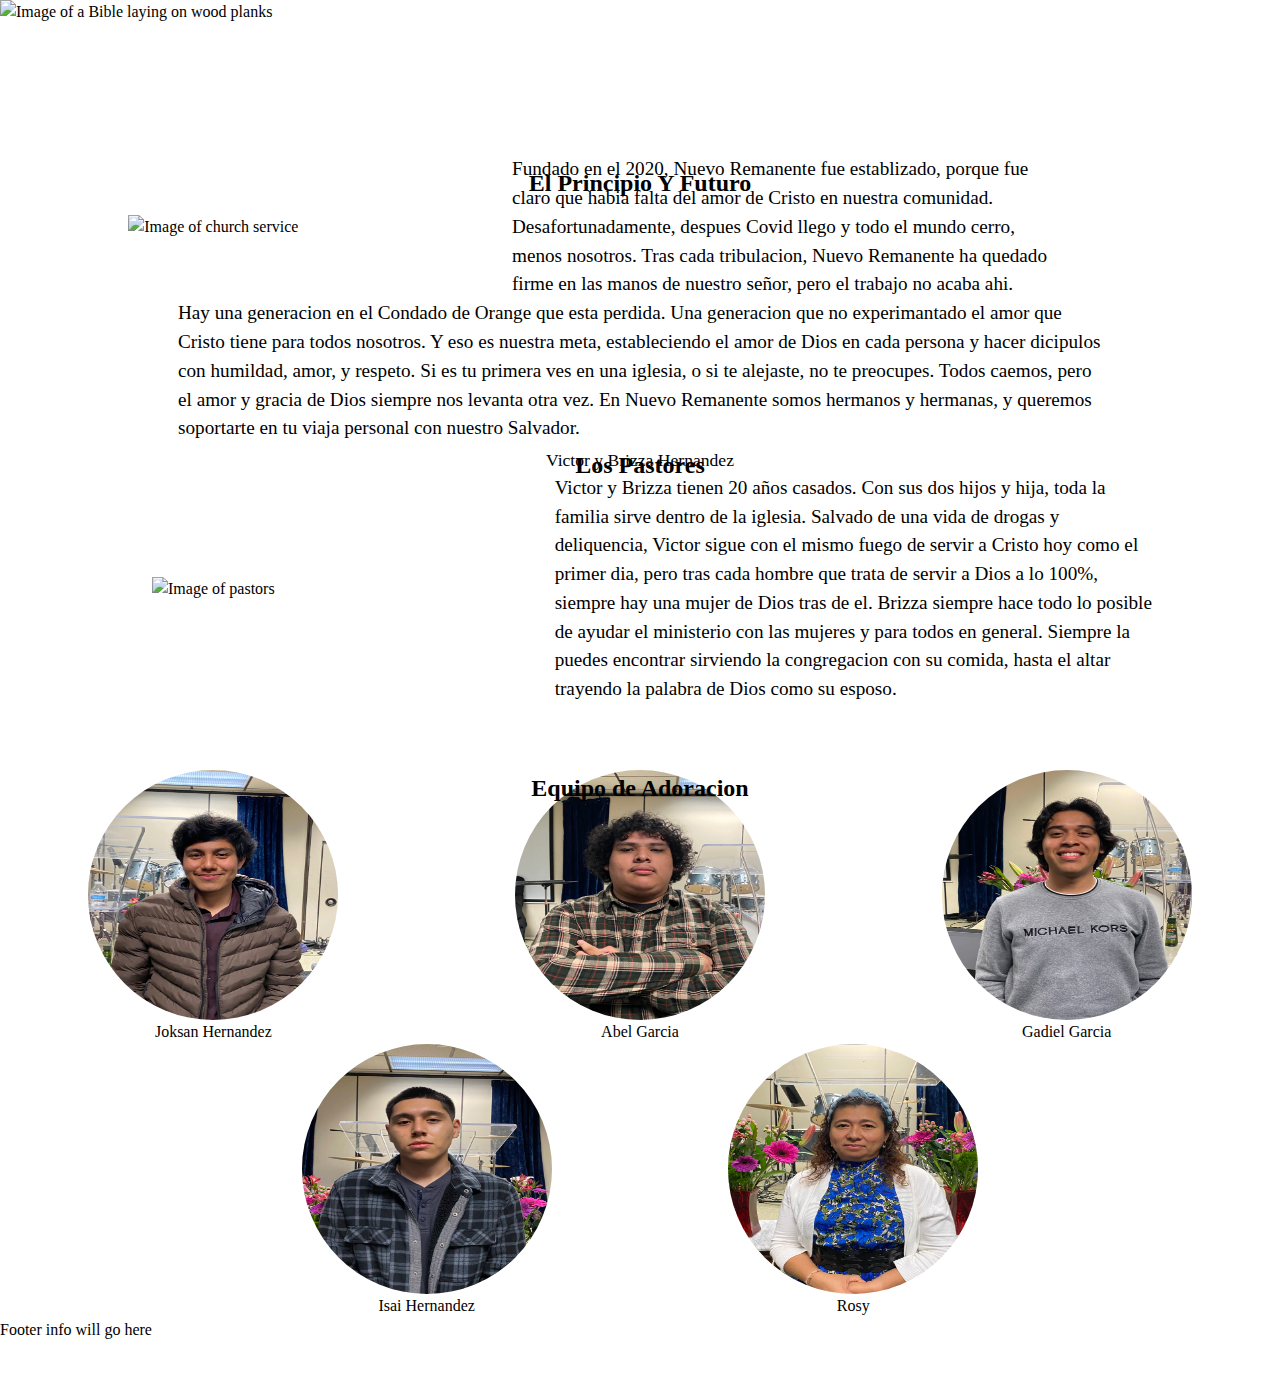
==== about.html @ 745c9dcf "Update about.html" ====
<!DOCTYPE html>
<html lang="en">
<head>
    <meta charset="UTF-8">
    <meta name="viewport" content="width=device-width, initial-scale=1.0">
    <meta name="description" content="This is the about us page for Nuevo Remanente">
    <meta name="author" content="Steven Peralta">
    <link rel="stylesheet" href="about.css">
    <title>Conoscanos</title>
</head>

<body>
    <header>
        <div class="container">
            <img class="book" src="/img/aaron-burden-pl1ZEHd5bB4-unsplash.jpg" alt="Image of a Bible laying on wood planks">

            <h1>Nuevo Remanente</h1>

            <h2>Conoscanos</h2>

            <div class="icon-container">
                <div class="nav-icon-one"></div>
                <div class="nav-icon-two"></div>
                <div class="nav-icon-three"></div>
            </div>

            <div class="navigation">
                <div class="exit"></div>
                <nav>
                    <ul>
                        <li class="home">
                            <a href="index.html">Home</a>
                        </li>

                        <li class="service">
                            <a href="#">Servicios</a>
                        </li>

                        <li class="contact">
                            <a href="#">Contactanos</a>
                        </li>
                    </ul>
                </nav>
            </div>
        </div>
    </header>

    <main>
        <div class="intro">
            <h2 class="intro-title">El Principio Y Futuro</h2>

            <img class="service-image" alt="Image of church service">

            <p class="intro-info1">Fundado en el 2020, Nuevo Remanente fue establizado, porque fue claro que habia falta del amor de Cristo en nuestra comunidad. Desafortunadamente, despues Covid llego y todo el mundo cerro, menos nosotros. Tras cada tribulacion, Nuevo Remanente ha quedado firme en las manos de nuestro se&ntilde;or, pero el trabajo no acaba ahi.</p>

            <p class="intro-info2">Hay una generacion en el Condado de Orange que esta perdida. Una generacion que no experimantado el amor que Cristo tiene para todos nosotros. Y eso es nuestra meta, estableciendo el amor de Dios en cada persona y hacer dicipulos con humildad, amor, y respeto. Si es tu primera ves en una iglesia, o si te alejaste, no te preocupes. Todos caemos, pero el amor y gracia de Dios siempre nos levanta otra vez. En Nuevo Remanente somos hermanos y hermanas, y queremos soportarte en tu viaja personal con nuestro Salvador.</p>
        </div>

        <div class="pastors">
            <h2 class="pastor-title">Los Pastores</h2>

            <img class="pastor-image" alt="Image of pastors">

            <p class="pastor-name">Victor y Brizza Hernandez</p>

            <p class="pastor-info">Victor y Brizza tienen 20 a&ntilde;os casados. Con sus dos hijos y hija, toda la familia sirve dentro de la iglesia. Salvado de una vida de drogas y deliquencia, Victor sigue con el mismo fuego de servir a Cristo hoy como el primer dia, pero tras cada hombre que trata de servir a Dios a lo 100%, siempre hay una mujer de Dios tras de el. Brizza siempre hace todo lo posible de ayudar el ministerio con las mujeres y para todos en general. Siempre la puedes encontrar sirviendo la congregacion con su comida, hasta el altar trayendo la palabra de Dios como su esposo.</p>
        </div>

        <div class="band">
            <h2 class="band-title">Equipo de Adoracion</h2>

            <figure id="joata-info" class="joksan-info">
                <img class="joata" src="img/Job.jpg" height="30" width="30">
                <figcaption class="joata-caption">Joksan Hernandez</figcaption>
                <div class="overlay1"></div>
            </figure>

            <figure class="abel-info">
                <img class="zaza" src="img/Zaza.jpg" height="30" width="30">
                <figcaption class="zaza-caption">Abel Garcia</figcaption>
                <div class="overlay2"></div>
            </figure>

            <figure class="gadiel-info">
                <img class="baba" src="img/Gadiel.jpg" height="30" width="30">
                <figcaption class="baba-caption">Gadiel Garcia</figcaption>
                <div class="overlay3"></div>
            </figure>

            <figure class="poopi-info">
                <img class="poopi" src="img/poopi.jpg" height="30">
                <figcaption class="poopi-caption">Isai Hernandez</figcaption>
                <div class="overlay4"></div>
            </figure>

            <figure class="rosa-info">
                <img class="rosa" src="img/Rosa.jpg" width="30">
                <figcaption class="rosa-caption">Rosy</figcaption>
                <div class="overlay5"></div>
            </figure>

        </div>
    </main>

    <footer>
        <div class="footer-container">
            <p>Footer info will go here</p>
        </div>
    </footer>
<script src="about.js"></script>
</body>
</html>
---- about.css ----
/* RESET */

/*
  1. Use a more-intuitive box-sizing model.
*/
*, *::before, *::after {
    box-sizing: border-box;
  }
  /*
    2. Remove default margin
  */
  * {
    margin: 0;
  }
  /*
    Typographic tweaks!
    3. Add accessible line-height
    4. Improve text rendering
  */
  body {
    line-height: 1.5;
    -webkit-font-smoothing: antialiased;
  }
  /*
    5. Improve media defaults
  */
  img, picture, video, canvas, svg {
    display: block;
    max-width: 100%;
  }
  /*
    6. Remove built-in form typography styles
  */
  input, button, textarea, select {
    font: inherit;
  }
  /*
    7. Avoid text overflows
  */
  p, h1, h2, h3, h4, h5, h6 {
    overflow-wrap: break-word;
  }
  /*
    8. Create a root stacking context
  */
  #root, #__next {
    isolation: isolate;
  }

/* RESET END */

/* BODY START */

body {
    width: 100%;
    display: grid;
    grid-template-columns: repeat(3, 1fr);
    grid-template-rows: .20fr .5fr .5fr .5fr .1fr;
    overflow-x: hidden;
    height: 100%;
}

    /* ADDING BLUR CLASSLIST TO BLUR CONTENT LATER */
    .blurred {
      filter: blur(8px);
    }

a {
    text-decoration: none;
    color: white;
}

/* BODY END */

/* HEADER START */

header {
    width: 100%;
    grid-column-start: 1;
    grid-column-end: 4;
    grid-row-start: 1;
    grid-row-end: 2;
    height: 100%;
}

.container {
  grid-column-start: 1;
  grid-column-end: 4;
  display: grid;
  grid-template-columns: repeat(3, 1fr);
  height: 100%;
}

.book {
    width: 100%;
    height: 100%;
    grid-column-start: 1;
    grid-column-end: 4;
    position: relative;
}

h1 {
  justify-self: center;
  grid-column-start: 2;
  grid-column-end: 3;
  position: absolute;
  color: white;
}

h2 {
  justify-self: center;
  grid-column-start: 2;
  grid-column-end: 3;
  position: absolute;
  color: white;
  align-self: center;
}

    /* NAV START */
    
    .icon-container {
      grid-column-start: 3;
      grid-column-end: 4;
      position: absolute;
      justify-self: end;
      margin-top: 3%;
      margin-right: 5%;
    }

    .navigation {
      grid-column-start: 3;
      grid-column-end: 4;
      justify-self: end;
      position: absolute;
      background: linear-gradient(109.6deg, rgb(36, 45, 57) 11.2%, rgb(16, 37, 60) 51.2%, rgb(0, 0, 0) 98.6%);
      height: 133.2%;
      width: 0px;
      transition: width 0.5s ease-in-out;
    }

    nav {
      display: grid;
      grid-template-columns: 1fr;
      grid-template-rows: repeat(4, 1fr);
    }

    .exit {
      width: 25px;
      height: 25px;
      background-color: aqua;
    }

    .exit:hover {
      cursor: pointer;
    }

    ul {
      list-style-type: none;
      grid-row-start: 1;
      grid-row-end: 5;
      line-height: 100px;
      font-size: 1.2rem;
    }

    .nav-icon-one {
      width: 50px;
      border: 2px solid white;
      grid-column-start: 3;
      grid-column-end: 4;
      justify-self: center;
      position: relative;
    }

    .nav-icon-two {
      width: 50px;
      border: 2px solid white;
      grid-column-start: 3;
      grid-column-end: 4;
      justify-self: center;
      margin-top: 6px;
    }

    .nav-icon-three {
      width: 50px;
      border: 2px solid white;
      grid-column-start: 3;
      grid-column-end: 4;
      justify-self: center;
      margin-top: 6px;
    }

    @keyframes rotate {
      0% {
        transform: rotate(0);
      }

      100% {
        transform: rotateY(-180deg);
      }
    }

    .icon-container:hover {
      cursor: pointer;
      animation: rotate .5s ease-in-out 1;
    }

    /* NAV END */

main {
  grid-row-start: 2;
  grid-row-end: 5;
  grid-column-start: 1;
  grid-column-end: 4;
  display: grid;
}

.intro {
  grid-column-start: 1;
  grid-column-end: 4;
  display: grid;
  grid-template-columns: repeat(3, 1fr);
  grid-template-rows: .03fr .7fr .1fr;
  height: 100%;
}

.intro-title {
  color: black;
  grid-column-start: 2;
  grid-column-end: 3;
  align-self: start;
  margin-top: 10px;
}

.service-image {
  grid-column-start: 1;
  grid-column-end: 2;
  grid-row-start: 2;
  grid-row-end: 3;
  align-self: center;
  justify-self: center;
}

.intro-info1 {
  grid-column-start: 2;
  grid-column-end: 4;
  grid-row-start: 2;
  grid-row-end: 3;
  align-self: center;
  font-size: 1.2em;
  margin-right: 25%;
  margin-left: 10%;
  justify-self: center;
}

.intro-info2 {
  grid-column-start: 1;
  grid-column-end: 4;
  grid-row-start: 3;
  grid-row-end: 4;
  align-self: center;
  font-size: 1.2em;
  padding: 0 50px 0 50px;
  margin-right: 10%;
  margin-left: 10%;
}

.pastors {
  grid-column-start: 1;
  grid-column-end: 4;
  display: grid;
  grid-template-columns: repeat(3, 1fr);
  grid-template-rows: repeat(2, .2fr) .5fr;
  height: 65%;
}

.pastor-title {
  grid-column-start: 2;
  grid-column-end: 3;
  color: black;
  align-self: start;
}

.pastor-image {
  grid-column-start: 1;
  grid-column-end: 2;
  align-self: center;
  grid-row-start: 3;
  grid-row-end: 4;
  justify-self: center;
}

.pastor-name {
  grid-column-start: 2;
  grid-column-end: 3;
  justify-self: center;
  align-self: center;
  grid-row-start: 2;
  grid-row-end: 3;
  font-size: 1.1em;
}

.pastor-info {
  grid-column-start: 2;
  grid-column-end: 4;
  align-self: start;
  margin-left: 15%;
  margin-right: 15%;
  font-size: 1.2em;
  grid-row-start: 3;
  grid-row-end: 4;
}

.band {
  grid-row-start: 3;
  grid-row-end: 4;
  display: grid;
  grid-template-columns: repeat(3, 1fr);
  grid-template-rows: repeat(2, 1fr);
  grid-column-start: 1;
  grid-column-end: 4;
  align-content: center;
  height: 100%;
}

.band-title {
  grid-column-start: 2;
  grid-column-end: 3;
  color: black;
  align-self: start;
}

.joksan-info {
  grid-column: 1/2;
  align-self: center;
  justify-self: center;
}

.joata {
  width: 250px;
  height: 250px;
  border-radius: 50%;
}

.joata-caption {
  justify-self: center;
}

figure {
  align-self: center;
  justify-self: center;
}

figure:hover {
  cursor: pointer;
}

figcaption {
  justify-self: center;
}

.zaza {
  width: 250px;
  height: 250px;
  border-radius: 50%;
}

.baba {
  width: 250px;
  height: 250px;
  border-radius: 50%;
}

.poopi-info {
  grid-column: 1/3;
  grid-row: 2/3;
  justify-self: center;
}

.poopi {
  width: 250px;
  height: 250px;
  border-radius: 50%;
}

.rosa-info {
  grid-column: 2/4;
  grid-row: 2/3;
  justify-self: center;
}

.rosa {
  width: 250px;
  height: 250px;
  border-radius: 50%;
}

/* INFO PANELS THAT HOVER OVER BAND */

.member-box {
  background-color: aqua;
  justify-self: center;
  align-self: center;
  width: 70%;
  height: 0;
  overflow: hidden;
  filter: blur(0);
}

.info-box {
  width: 100px;
  height: 100px;
}

.member-image {
  height: 50px;
  width: 50px;
}
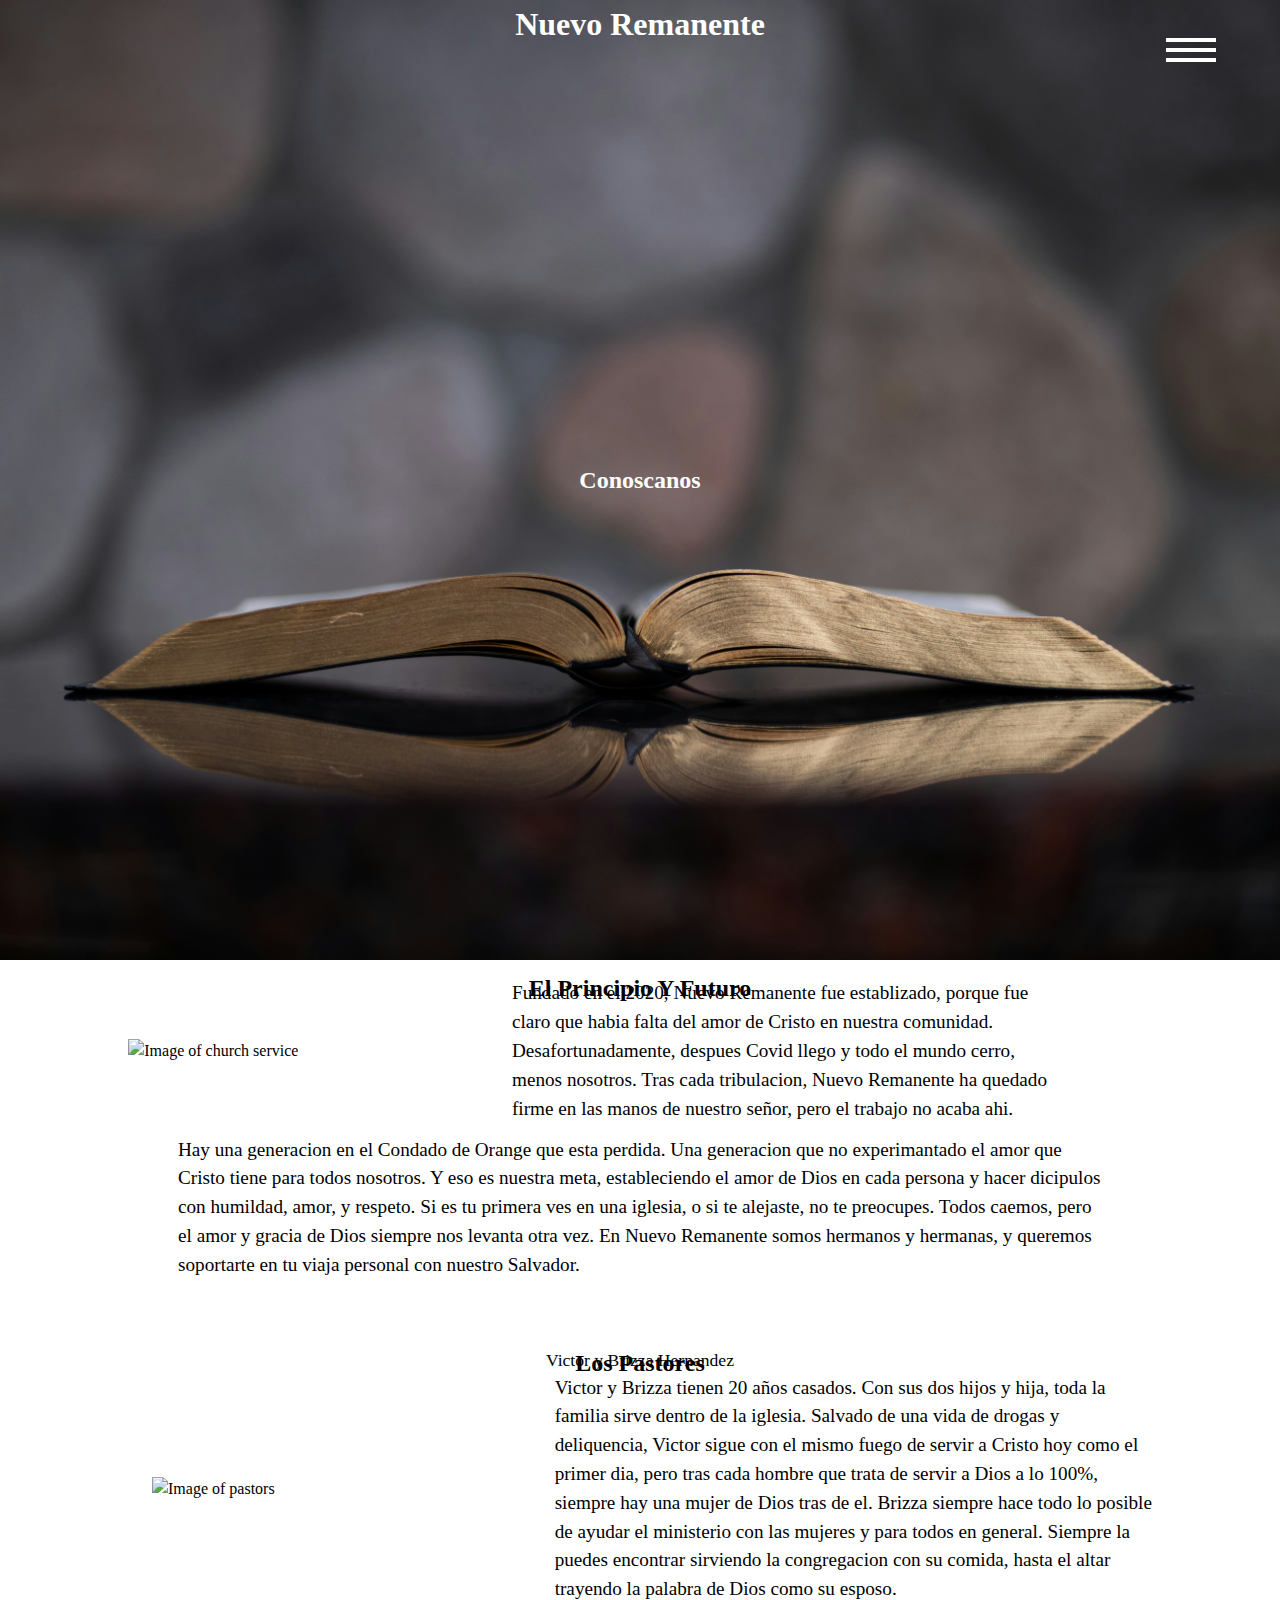
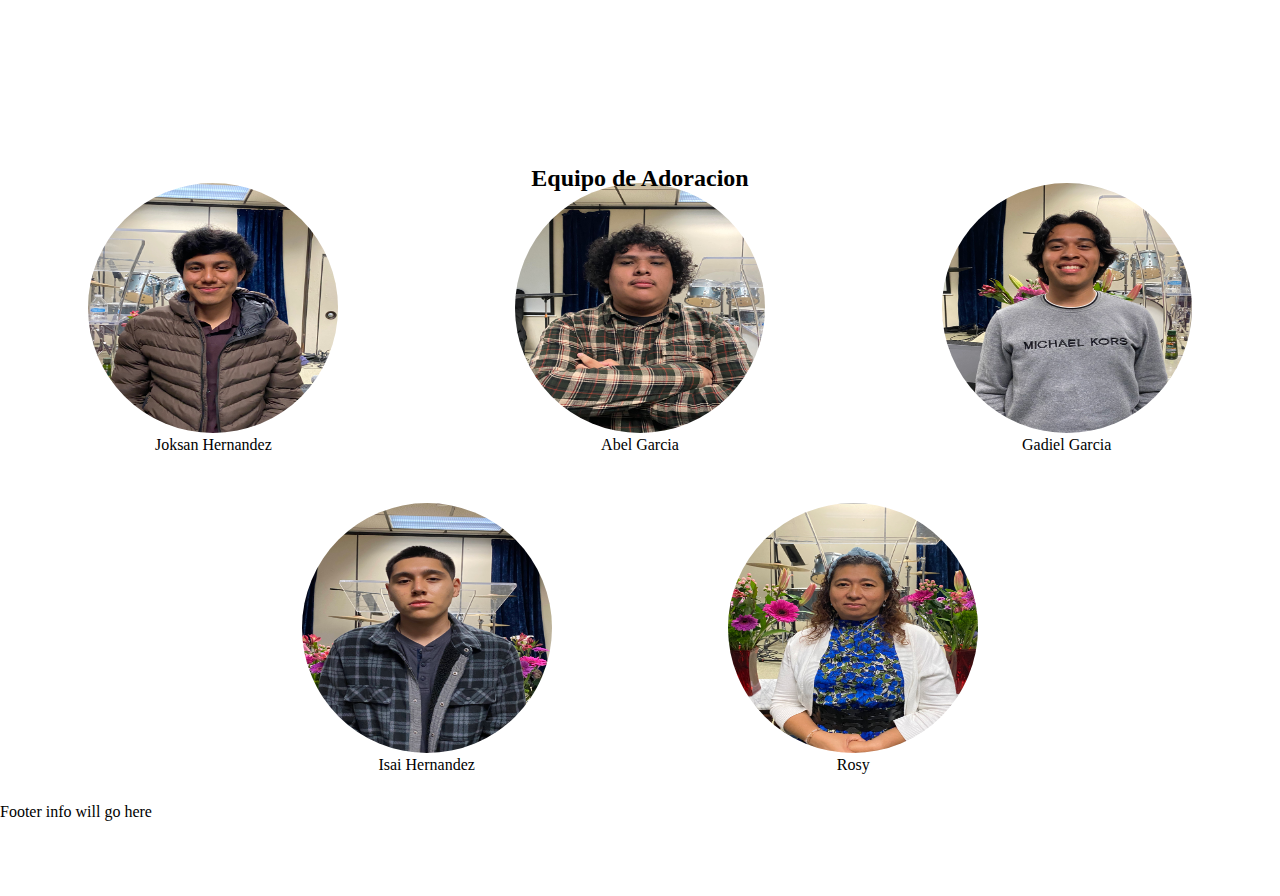
==== commit cdc758ef: "Wrote more JS code to create band member information box and added some style to said box. Also adde" ====
--- a/about.html
+++ b/about.html
@@ -12,7 +12,7 @@
 <body>
     <header>
         <div class="container">
-            <img class="book" src="/img/aaron-burden-pl1ZEHd5bB4-unsplash.jpg" alt="Image of a Bible laying on wood planks">
+            <img class="book" src="/img/aaron-burden-pCfJKUB5bes-unsplash.jpg" alt="Image of a Bible laying on wood planks">
 
             <h1>Nuevo Remanente</h1>
 
--- a/about.css
+++ b/about.css
@@ -404,14 +404,29 @@
   height: 0;
   overflow: hidden;
   filter: blur(0);
+  display: flex;
+  justify-content: center;
+  align-items: center;
 }
 
 .info-box {
-  width: 100px;
-  height: 100px;
+  width: 100%;
+  height: 100%;
+  padding: 30px;
+  background-color: green;
+  display: grid;
+  grid-template-columns: repeat(3, 1fr);
+  grid-template-rows: repeat(3, 1fr);
 }
 
 .member-image {
-  height: 50px;
-  width: 50px;
-}
+  height: 70%;
+  width: 50%;
+  grid-column-start: 1;
+  grid-column-end: 2;
+  grid-row-start: 1;
+  grid-row-end: 2;
+  justify-self: center;
+  align-self: center;
+  border-radius: 50%;
+}
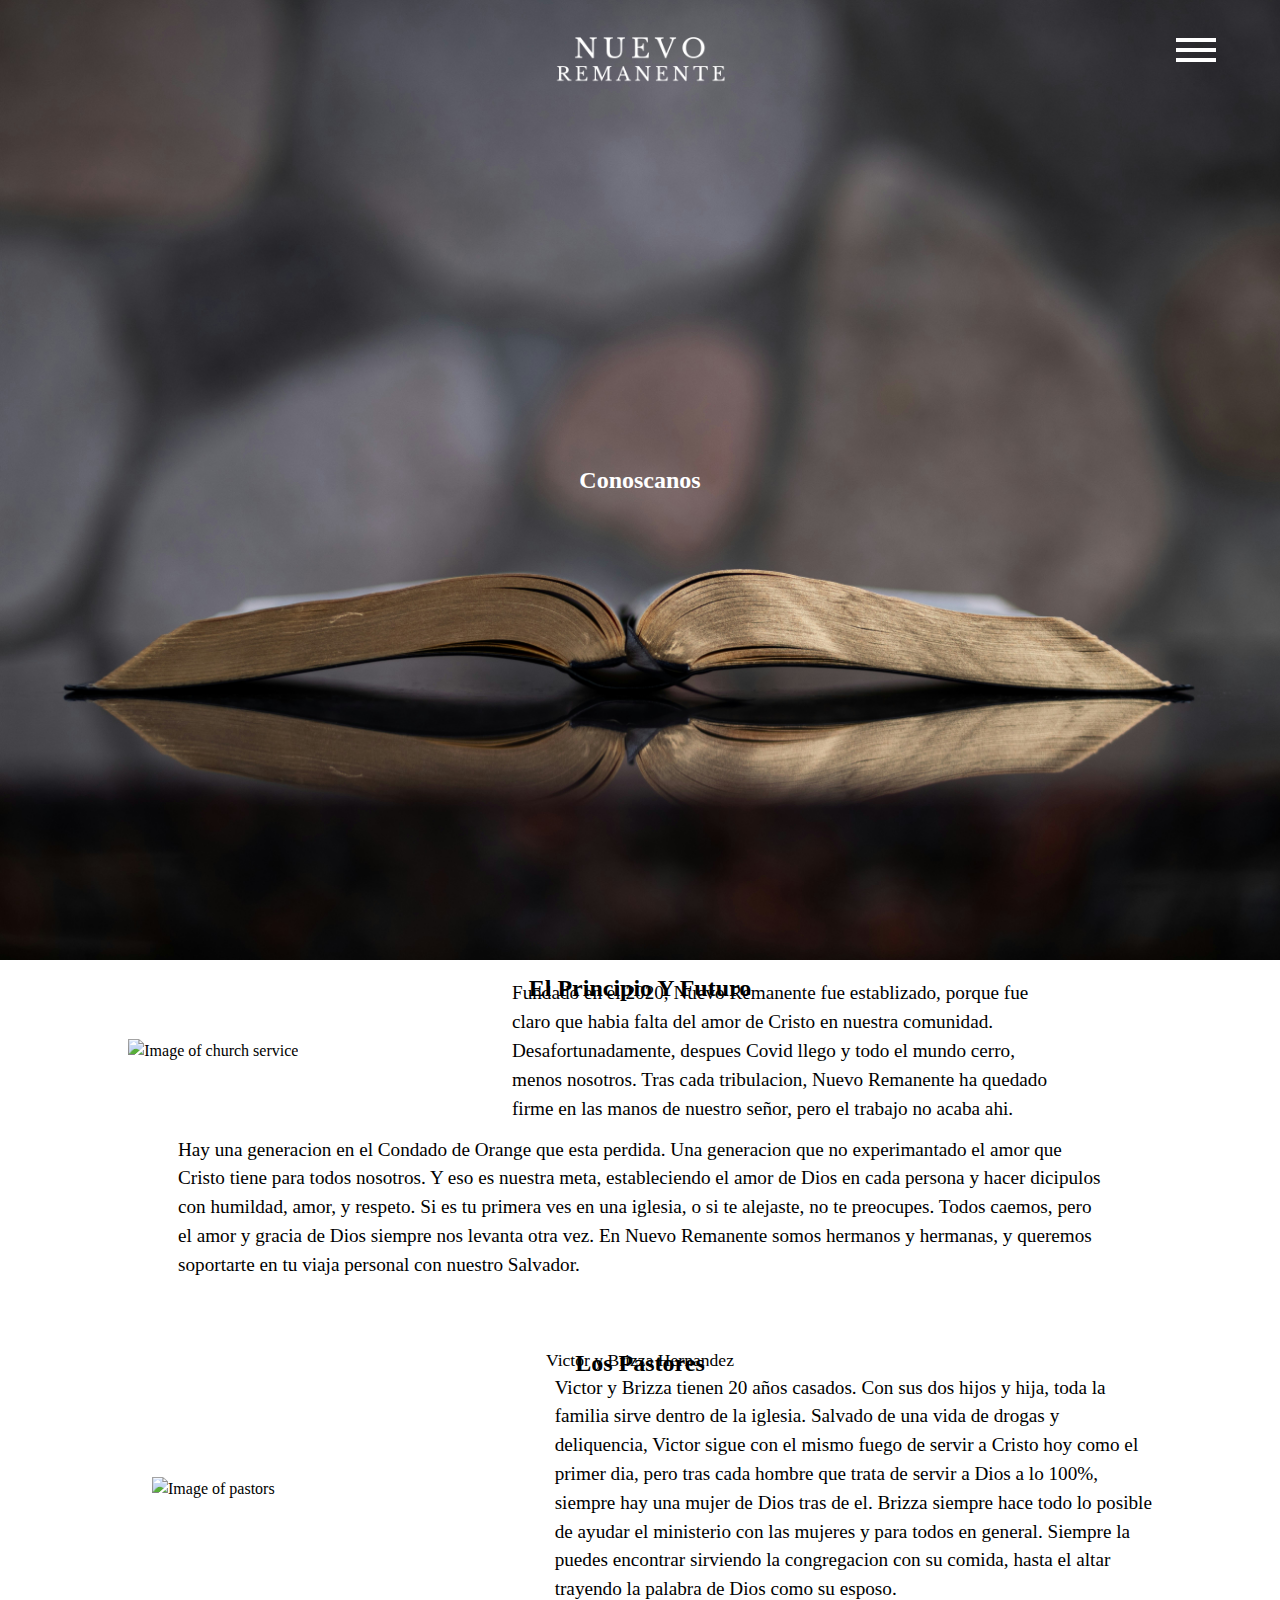
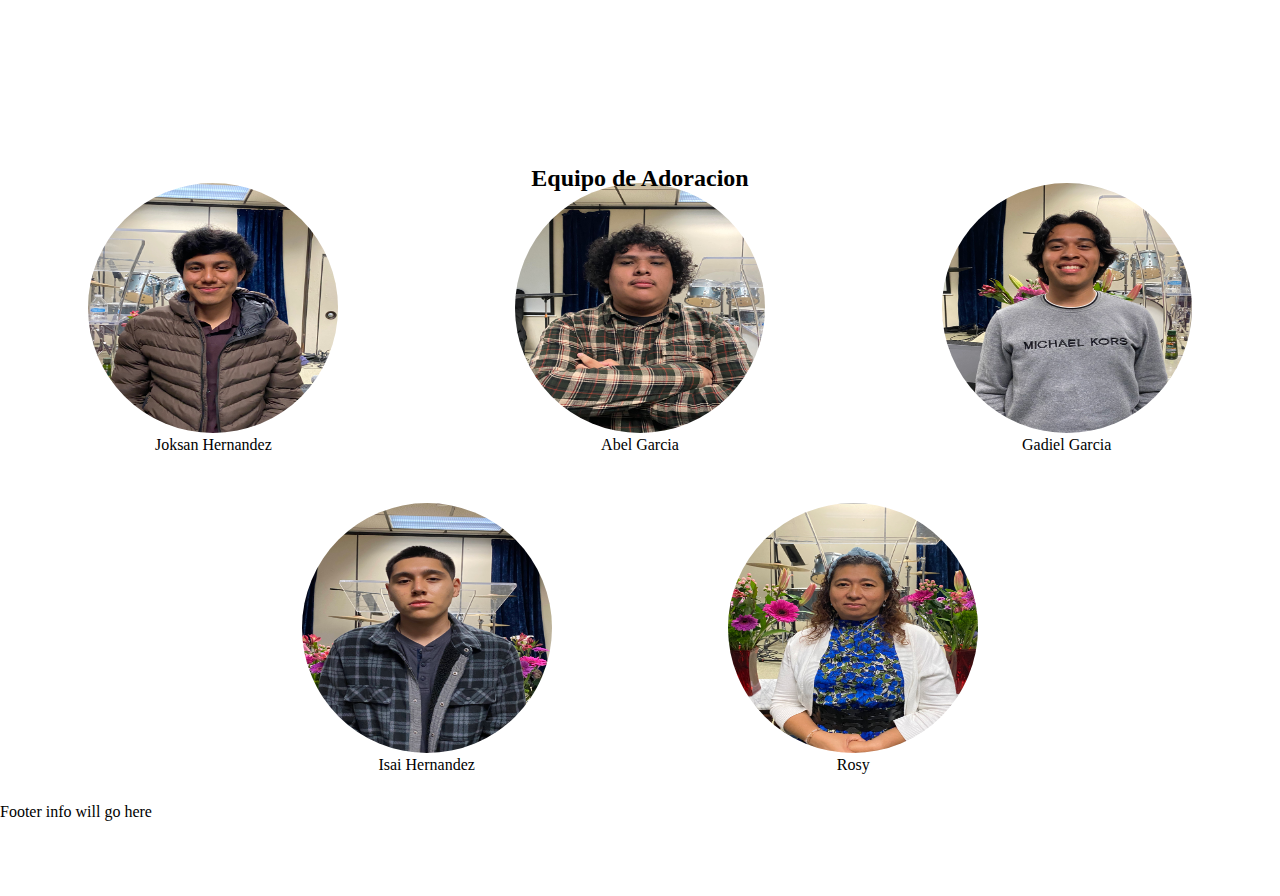
==== commit 8f98f5e1: "Finished writing code that causes background to turn black when a band member is clicked on, just ne" ====
--- a/about.html
+++ b/about.html
@@ -14,7 +14,7 @@
         <div class="container">
             <img class="book" src="/img/aaron-burden-pCfJKUB5bes-unsplash.jpg" alt="Image of a Bible laying on wood planks">
 
-            <h1>Nuevo Remanente</h1>
+            <img class="logo" src="img/Nuevo Remanente Logo (4).png">
 
             <h2>Conoscanos</h2>
 
@@ -69,7 +69,7 @@
         <div class="band">
             <h2 class="band-title">Equipo de Adoracion</h2>
 
-            <figure id="joata-info" class="joksan-info">
+            <figure class="joksan-info">
                 <img class="joata" src="img/Job.jpg" height="30" width="30">
                 <figcaption class="joata-caption">Joksan Hernandez</figcaption>
                 <div class="overlay1"></div>
--- a/about.css
+++ b/about.css
@@ -70,6 +70,10 @@
     color: white;
 }
 
+.hide {
+  opacity: 0;
+}
+
 /* BODY END */
 
 /* HEADER START */
@@ -99,12 +103,16 @@
     position: relative;
 }
 
-h1 {
+.logo {
   justify-self: center;
   grid-column-start: 2;
   grid-column-end: 3;
   position: absolute;
-  color: white;
+  width: 220px;
+  height: 220px;
+  align-self: start;
+  margin-top: -50px;
+  cursor: pointer;
 }
 
 h2 {
@@ -163,7 +171,7 @@
     }
 
     .nav-icon-one {
-      width: 50px;
+      width: 40px;
       border: 2px solid white;
       grid-column-start: 3;
       grid-column-end: 4;
@@ -172,7 +180,7 @@
     }
 
     .nav-icon-two {
-      width: 50px;
+      width: 40px;
       border: 2px solid white;
       grid-column-start: 3;
       grid-column-end: 4;
@@ -181,7 +189,7 @@
     }
 
     .nav-icon-three {
-      width: 50px;
+      width: 40px;
       border: 2px solid white;
       grid-column-start: 3;
       grid-column-end: 4;
@@ -430,3 +438,52 @@
   align-self: center;
   border-radius: 50%;
 }
+
+.member-paragraph {
+  grid-column-start: 1;
+  grid-column-end: 4;
+  grid-row-start: 2;
+  grid-row-end: 4;
+  align-self: start;
+  justify-self: center;
+  font-size: 1.2em;
+  width: 80%;
+}
+
+.member-title {
+  grid-column-start: 2;
+  grid-column-end: 4;
+  grid-row-start: 1;
+  grid-row-end: 1;
+  align-self: start;
+}
+
+.member-position {
+  grid-column-start: 2;
+  grid-column-end: 3;
+  grid-row-start: 1;
+  grid-row-end: 1;
+  justify-self: center;
+  align-self: center;
+  font-size: 1.2em;
+  font-weight: bold;
+}
+
+.band-exit {
+  background-color: aqua;
+  cursor: pointer;
+}
+
+    /* ANIMATION TO FADE BACKGROUND TO BLACK */
+    @keyframes disappear {
+      0% {
+        background-color: transparent;
+      }
+
+      100% {
+        background-color: black;
+      }
+    }
+    body {
+      animation: disappear 2s ease-in-out 1;
+    }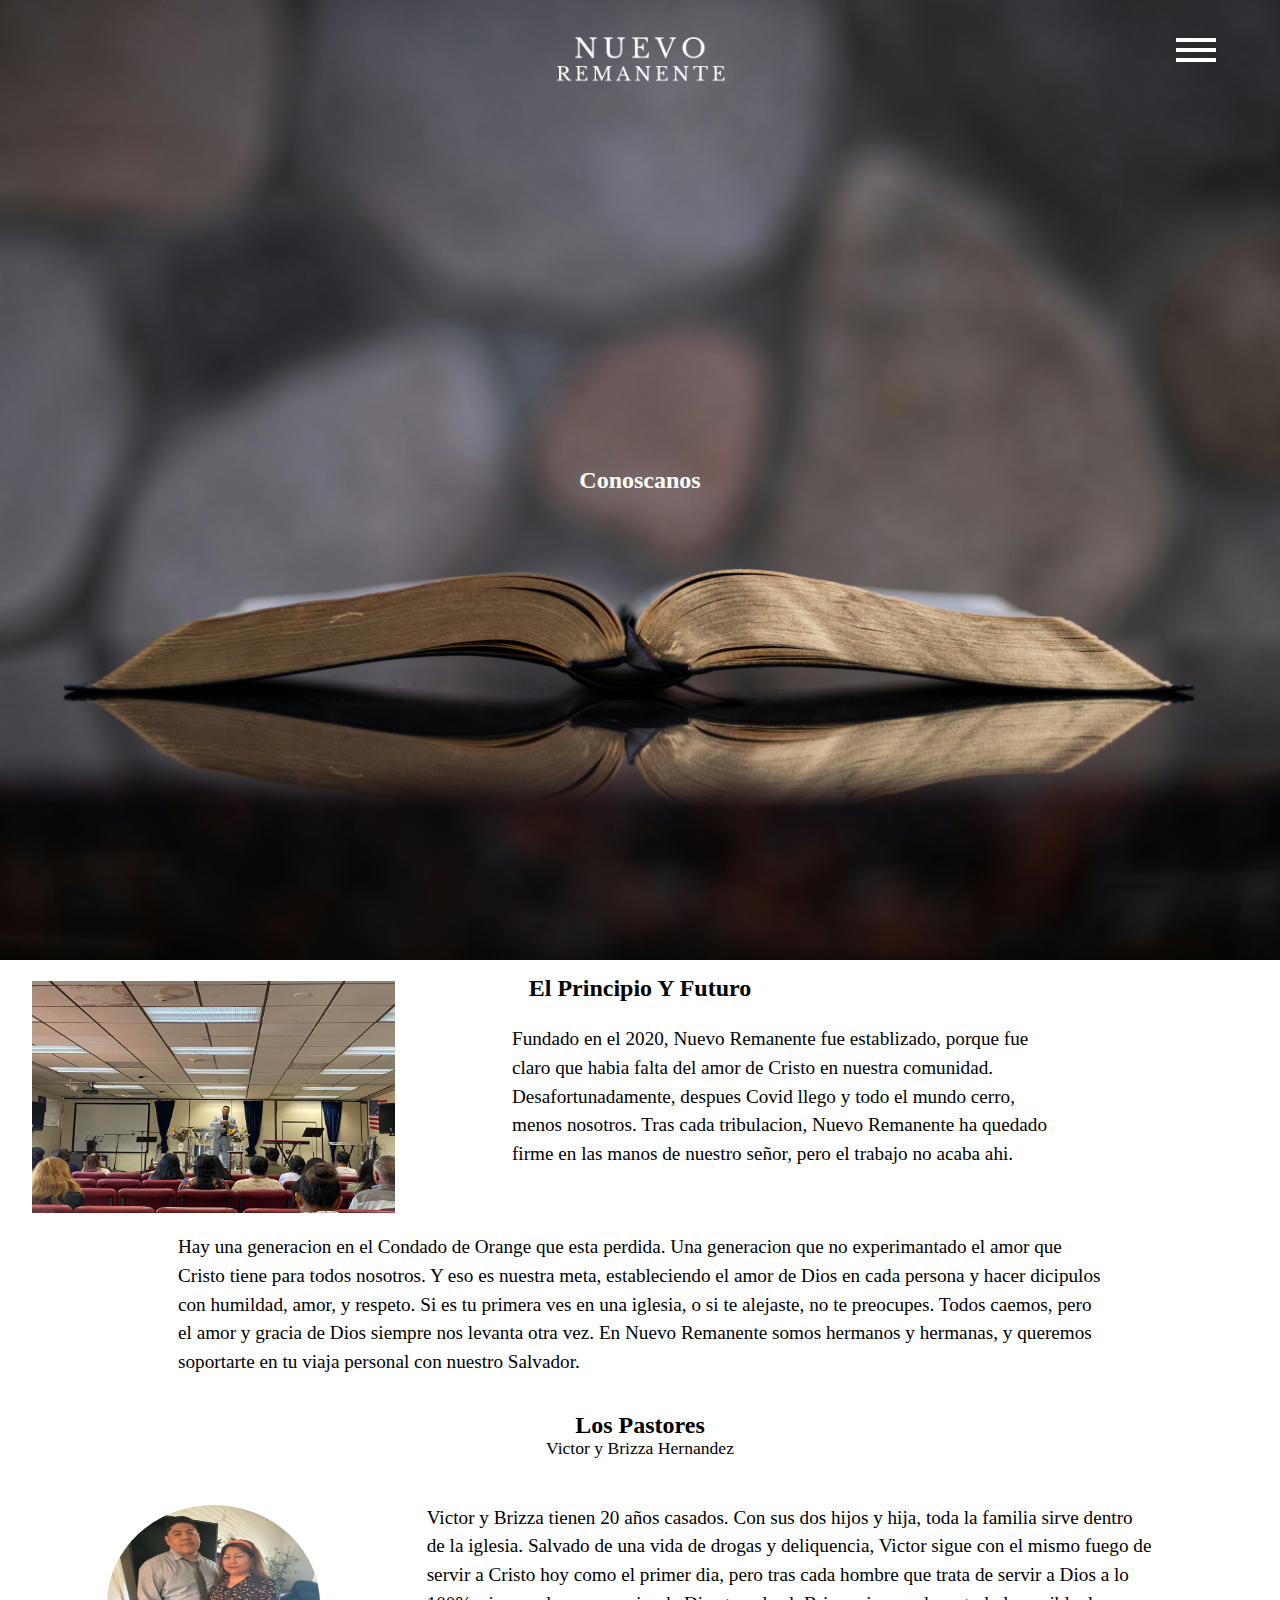
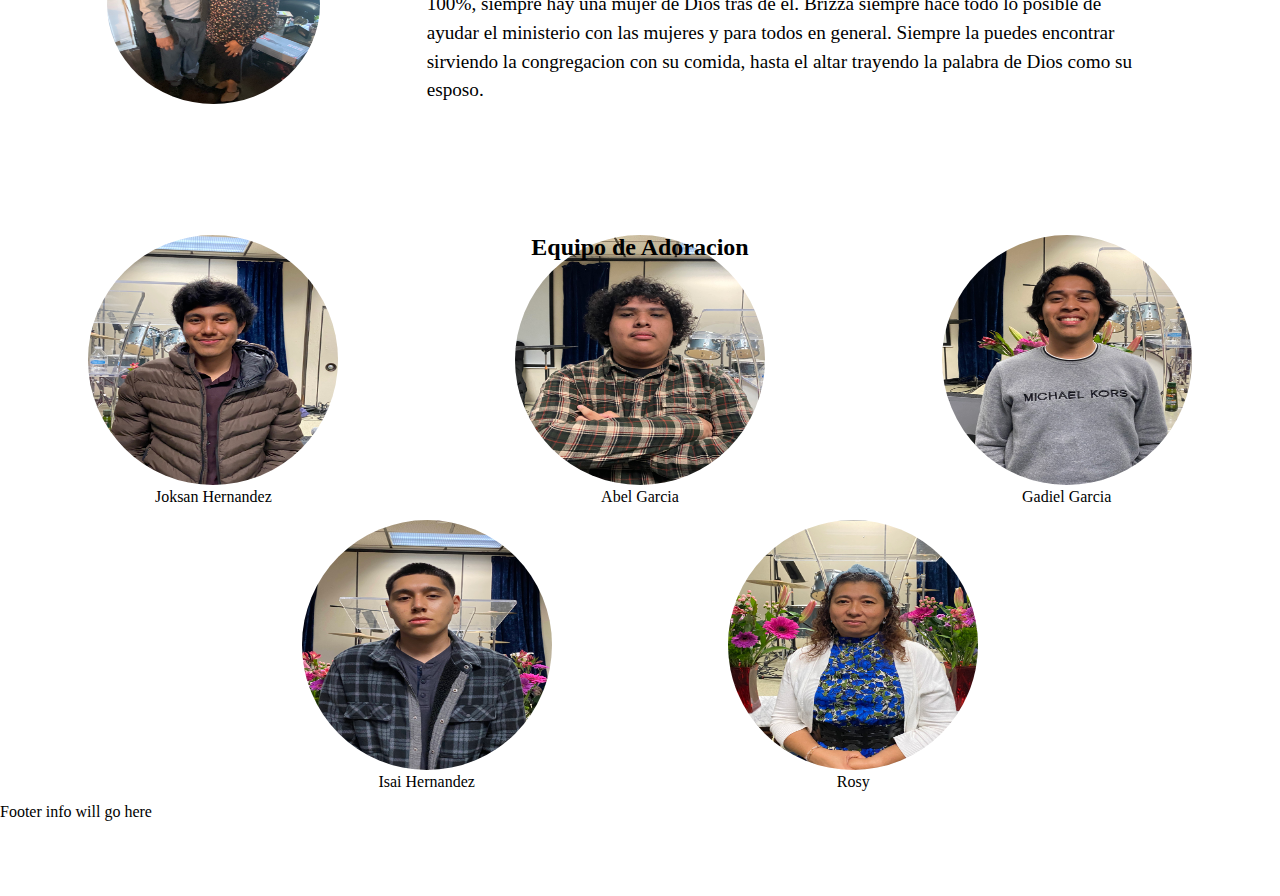
==== commit 53f06702: "Finished writing JS code for band member element when an image is clicked on. Wrote some styling for" ====
--- a/about.html
+++ b/about.html
@@ -49,7 +49,7 @@
         <div class="intro">
             <h2 class="intro-title">El Principio Y Futuro</h2>
 
-            <img class="service-image" alt="Image of church service">
+            <img class="service-image" src="img/churchinterior.jpg" alt="Image of church service">
 
             <p class="intro-info1">Fundado en el 2020, Nuevo Remanente fue establizado, porque fue claro que habia falta del amor de Cristo en nuestra comunidad. Desafortunadamente, despues Covid llego y todo el mundo cerro, menos nosotros. Tras cada tribulacion, Nuevo Remanente ha quedado firme en las manos de nuestro se&ntilde;or, pero el trabajo no acaba ahi.</p>
 
@@ -59,7 +59,7 @@
         <div class="pastors">
             <h2 class="pastor-title">Los Pastores</h2>
 
-            <img class="pastor-image" alt="Image of pastors">
+            <img class="pastor-image" src="img/levaandreyna.JPEG" alt="Image of pastors">
 
             <p class="pastor-name">Victor y Brizza Hernandez</p>
 
--- a/about.css
+++ b/about.css
@@ -246,6 +246,8 @@
   grid-row-end: 3;
   align-self: center;
   justify-self: center;
+  width: 85%;
+  height: 85%;
 }
 
 .intro-info1 {
@@ -278,7 +280,7 @@
   display: grid;
   grid-template-columns: repeat(3, 1fr);
   grid-template-rows: repeat(2, .2fr) .5fr;
-  height: 65%;
+  height: 100%;
 }
 
 .pastor-title {
@@ -295,6 +297,9 @@
   grid-row-start: 3;
   grid-row-end: 4;
   justify-self: center;
+  width: 50%;
+  height: 70%;
+  border-radius: 50%;
 }
 
 .pastor-name {
@@ -310,8 +315,7 @@
 .pastor-info {
   grid-column-start: 2;
   grid-column-end: 4;
-  align-self: start;
-  margin-left: 15%;
+  align-self: center;
   margin-right: 15%;
   font-size: 1.2em;
   grid-row-start: 3;
@@ -405,10 +409,10 @@
 /* INFO PANELS THAT HOVER OVER BAND */
 
 .member-box {
-  background-color: aqua;
-  justify-self: center;
-  align-self: center;
-  width: 70%;
+  background-color: white;
+  justify-self: center;
+  align-self: center;
+  width: 55%;
   height: 0;
   overflow: hidden;
   filter: blur(0);
@@ -421,7 +425,7 @@
   width: 100%;
   height: 100%;
   padding: 30px;
-  background-color: green;
+  background: radial-gradient(343px at 46.3% 47.5%, rgb(242, 242, 242) 0%, rgb(241, 241, 241) 72.9%);
   display: grid;
   grid-template-columns: repeat(3, 1fr);
   grid-template-rows: repeat(3, 1fr);
@@ -447,7 +451,7 @@
   align-self: start;
   justify-self: center;
   font-size: 1.2em;
-  width: 80%;
+  width: 75%;
 }
 
 .member-title {
@@ -456,6 +460,7 @@
   grid-row-start: 1;
   grid-row-end: 1;
   align-self: start;
+  color: black;
 }
 
 .member-position {
@@ -470,20 +475,12 @@
 }
 
 .band-exit {
-  background-color: aqua;
   cursor: pointer;
-}
-
-    /* ANIMATION TO FADE BACKGROUND TO BLACK */
-    @keyframes disappear {
-      0% {
-        background-color: transparent;
-      }
-
-      100% {
-        background-color: black;
-      }
-    }
-    body {
-      animation: disappear 2s ease-in-out 1;
-    }+  height: 25px;
+  width: 25px;
+  grid-column-start: 3;
+  grid-column-end: 4;
+  justify-self: end;
+  margin-top: 3%;
+  margin-right: 5%;
+}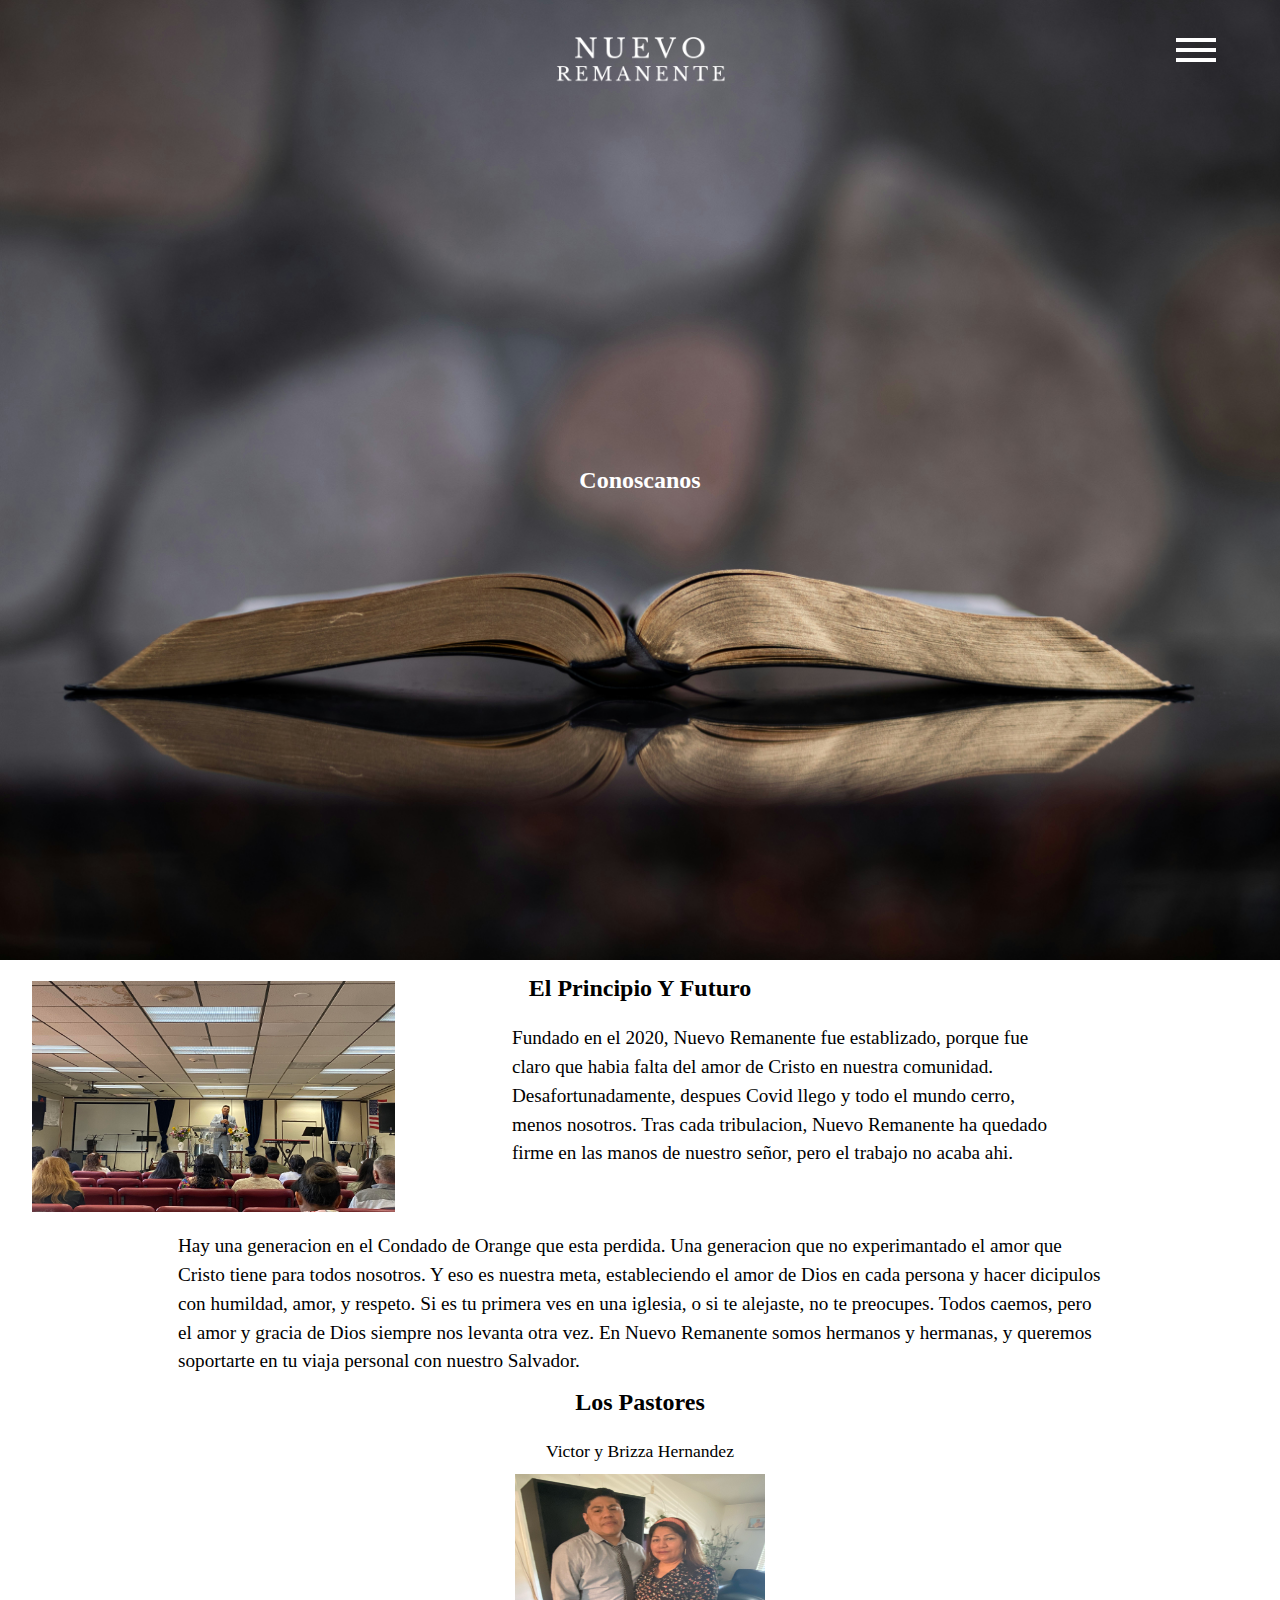
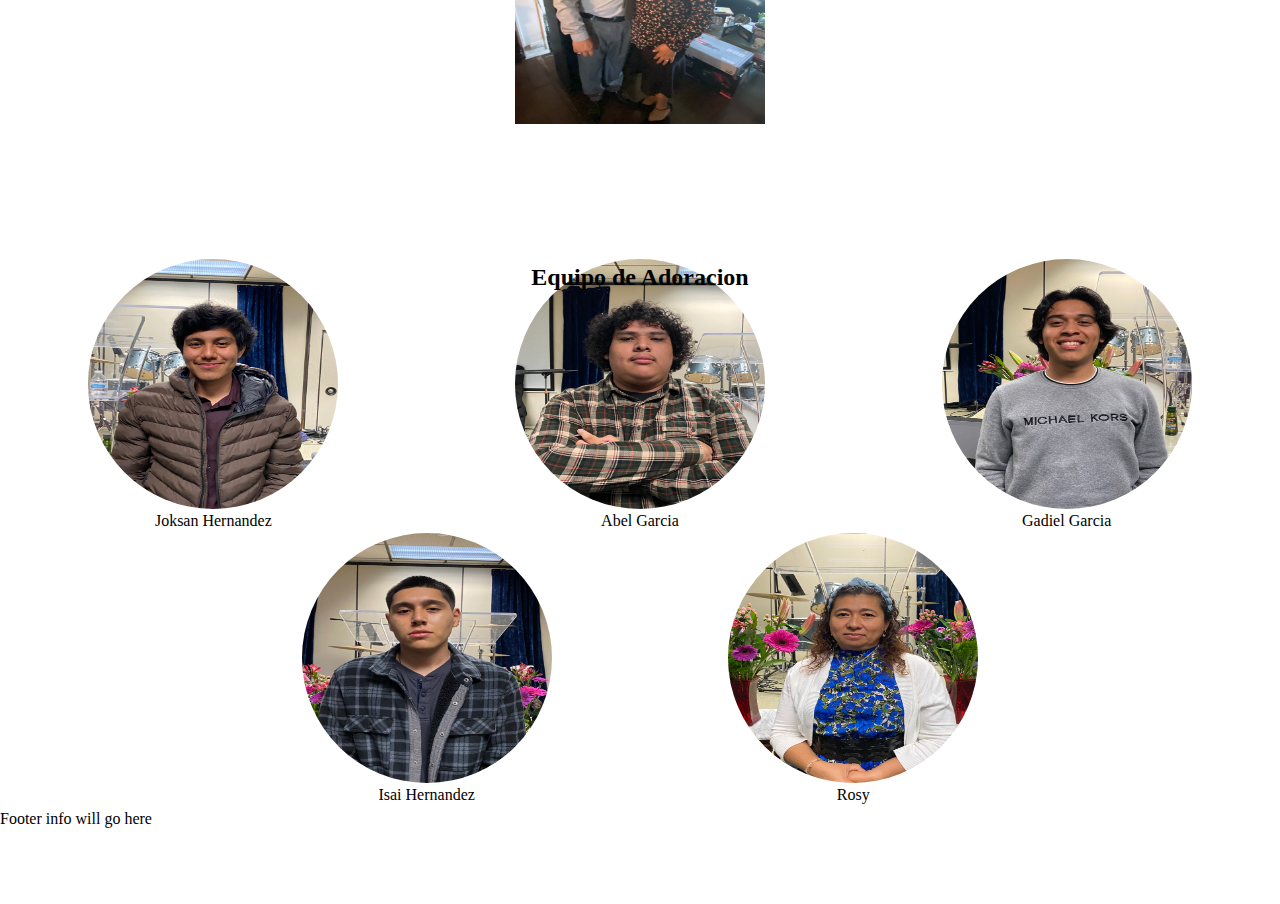
==== commit f6b0f556: "Update about.html" ====
--- a/about.html
+++ b/about.html
@@ -63,7 +63,7 @@
 
             <p class="pastor-name">Victor y Brizza Hernandez</p>
 
-            <p class="pastor-info">Victor y Brizza tienen 20 a&ntilde;os casados. Con sus dos hijos y hija, toda la familia sirve dentro de la iglesia. Salvado de una vida de drogas y deliquencia, Victor sigue con el mismo fuego de servir a Cristo hoy como el primer dia, pero tras cada hombre que trata de servir a Dios a lo 100%, siempre hay una mujer de Dios tras de el. Brizza siempre hace todo lo posible de ayudar el ministerio con las mujeres y para todos en general. Siempre la puedes encontrar sirviendo la congregacion con su comida, hasta el altar trayendo la palabra de Dios como su esposo.</p>
+            <!-- <p class="pastor-info">Victor y Brizza tienen 20 a&ntilde;os casados. Con sus dos hijos y hija, toda la familia sirve dentro de la iglesia. Salvado de una vida de drogas y deliquencia, Victor sigue con el mismo fuego de servir a Cristo hoy como el primer dia, pero tras cada hombre que trata de servir a Dios a lo 100%, siempre hay una mujer de Dios tras de el. Brizza siempre hace todo lo posible de ayudar el ministerio con las mujeres y para todos en general. Siempre la puedes encontrar sirviendo la congregacion con su comida, hasta el altar trayendo la palabra de Dios como su esposo.</p> -->
         </div>
 
         <div class="band">
--- a/about.css
+++ b/about.css
@@ -4,74 +4,76 @@
   1. Use a more-intuitive box-sizing model.
 */
 *, *::before, *::after {
-    box-sizing: border-box;
-  }
-  /*
-    2. Remove default margin
-  */
-  * {
-    margin: 0;
-  }
-  /*
-    Typographic tweaks!
-    3. Add accessible line-height
-    4. Improve text rendering
-  */
-  body {
-    line-height: 1.5;
-    -webkit-font-smoothing: antialiased;
-  }
-  /*
-    5. Improve media defaults
-  */
-  img, picture, video, canvas, svg {
-    display: block;
-    max-width: 100%;
-  }
-  /*
-    6. Remove built-in form typography styles
-  */
-  input, button, textarea, select {
-    font: inherit;
-  }
-  /*
-    7. Avoid text overflows
-  */
-  p, h1, h2, h3, h4, h5, h6 {
-    overflow-wrap: break-word;
-  }
-  /*
-    8. Create a root stacking context
-  */
-  #root, #__next {
-    isolation: isolate;
-  }
+  box-sizing: border-box;
+}
+/*
+  2. Remove default margin
+*/
+* {
+  margin: 0;
+}
+/*
+  Typographic tweaks!
+  3. Add accessible line-height
+  4. Improve text rendering
+*/
+body {
+  line-height: 1.5;
+  -webkit-font-smoothing: antialiased;
+}
+/*
+  5. Improve media defaults
+*/
+img, picture, video, canvas, svg {
+  display: block;
+  max-width: 100%;
+}
+/*
+  6. Remove built-in form typography styles
+*/
+input, button, textarea, select {
+  font: inherit;
+}
+/*
+  7. Avoid text overflows
+*/
+p, h1, h2, h3, h4, h5, h6 {
+  overflow-wrap: break-word;
+}
+/*
+  8. Create a root stacking context
+*/
+#root, #__next {
+  isolation: isolate;
+}
 
 /* RESET END */
 
 /* BODY START */
 
 body {
-    width: 100%;
-    display: grid;
-    grid-template-columns: repeat(3, 1fr);
-    grid-template-rows: .20fr .5fr .5fr .5fr .1fr;
-    overflow-x: hidden;
-    height: 100%;
-}
-
-    /* ADDING BLUR CLASSLIST TO BLUR CONTENT LATER */
-    .blurred {
-      filter: blur(8px);
-    }
+  width: 100%;
+  display: grid;
+  grid-template-columns: repeat(3, 1fr);
+  grid-template-rows: .20fr .5fr .5fr .5fr .1fr;
+  overflow-x: hidden;
+  height: 100%;
+  background-color: rgba(0, 0, 0, 0);
+  transition: background-color .5s ease-in-out;
+}
+
+  /* ADDING BLUR CLASSLIST TO BLUR CONTENT LATER */
+  .blurred {
+    filter: blur(8px);
+  }
 
 a {
-    text-decoration: none;
-    color: white;
+  text-decoration: none;
+  color: white;
 }
 
 .hide {
-  opacity: 0;
+opacity: 0;
 }
 
 /* BODY END */
@@ -79,408 +81,434 @@
 /* HEADER START */
 
 header {
-    width: 100%;
-    grid-column-start: 1;
-    grid-column-end: 4;
-    grid-row-start: 1;
-    grid-row-end: 2;
-    height: 100%;
-}
-
-.container {
+  width: 100%;
   grid-column-start: 1;
   grid-column-end: 4;
-  display: grid;
-  grid-template-columns: repeat(3, 1fr);
+  grid-row-start: 1;
+  grid-row-end: 2;
   height: 100%;
 }
 
+.container {
+grid-column-start: 1;
+grid-column-end: 4;
+display: grid;
+grid-template-columns: repeat(3, 1fr);
+height: 100%;
+}
+
 .book {
-    width: 100%;
-    height: 100%;
-    grid-column-start: 1;
-    grid-column-end: 4;
-    position: relative;
-}
-
-.logo {
-  justify-self: center;
-  grid-column-start: 2;
-  grid-column-end: 3;
-  position: absolute;
-  width: 220px;
-  height: 220px;
-  align-self: start;
-  margin-top: -50px;
-  cursor: pointer;
-}
-
-h2 {
-  justify-self: center;
-  grid-column-start: 2;
-  grid-column-end: 3;
-  position: absolute;
-  color: white;
-  align-self: center;
-}
-
-    /* NAV START */
-    
-    .icon-container {
-      grid-column-start: 3;
-      grid-column-end: 4;
-      position: absolute;
-      justify-self: end;
-      margin-top: 3%;
-      margin-right: 5%;
-    }
-
-    .navigation {
-      grid-column-start: 3;
-      grid-column-end: 4;
-      justify-self: end;
-      position: absolute;
-      background: linear-gradient(109.6deg, rgb(36, 45, 57) 11.2%, rgb(16, 37, 60) 51.2%, rgb(0, 0, 0) 98.6%);
-      height: 133.2%;
-      width: 0px;
-      transition: width 0.5s ease-in-out;
-    }
-
-    nav {
-      display: grid;
-      grid-template-columns: 1fr;
-      grid-template-rows: repeat(4, 1fr);
-    }
-
-    .exit {
-      width: 25px;
-      height: 25px;
-      background-color: aqua;
-    }
-
-    .exit:hover {
-      cursor: pointer;
-    }
-
-    ul {
-      list-style-type: none;
-      grid-row-start: 1;
-      grid-row-end: 5;
-      line-height: 100px;
-      font-size: 1.2rem;
-    }
-
-    .nav-icon-one {
-      width: 40px;
-      border: 2px solid white;
-      grid-column-start: 3;
-      grid-column-end: 4;
-      justify-self: center;
-      position: relative;
-    }
-
-    .nav-icon-two {
-      width: 40px;
-      border: 2px solid white;
-      grid-column-start: 3;
-      grid-column-end: 4;
-      justify-self: center;
-      margin-top: 6px;
-    }
-
-    .nav-icon-three {
-      width: 40px;
-      border: 2px solid white;
-      grid-column-start: 3;
-      grid-column-end: 4;
-      justify-self: center;
-      margin-top: 6px;
-    }
-
-    @keyframes rotate {
-      0% {
-        transform: rotate(0);
-      }
-
-      100% {
-        transform: rotateY(-180deg);
-      }
-    }
-
-    .icon-container:hover {
-      cursor: pointer;
-      animation: rotate .5s ease-in-out 1;
-    }
-
-    /* NAV END */
-
-main {
-  grid-row-start: 2;
-  grid-row-end: 5;
+  width: 100%;
+  height: 100%;
   grid-column-start: 1;
   grid-column-end: 4;
-  display: grid;
+  position: relative;
+}
+
+.logo {
+justify-self: center;
+grid-column-start: 2;
+grid-column-end: 3;
+position: absolute;
+width: 220px;
+height: 220px;
+align-self: start;
+margin-top: -50px;
+cursor: pointer;
+}
+
+h2 {
+justify-self: center;
+grid-column-start: 2;
+grid-column-end: 3;
+position: absolute;
+color: white;
+align-self: center;
+}
+
+  /* NAV START */
+  
+  .icon-container {
+    grid-column-start: 3;
+    grid-column-end: 4;
+    position: absolute;
+    justify-self: end;
+    margin-top: 3%;
+    margin-right: 5%;
+  }
+
+  .navigation {
+    grid-column-start: 3;
+    grid-column-end: 4;
+    justify-self: end;
+    position: absolute;
+    background: linear-gradient(109.6deg, rgb(36, 45, 57) 11.2%, rgb(16, 37, 60) 51.2%, rgb(0, 0, 0) 98.6%);
+    height: 133.2%;
+    width: 0px;
+    transition: width 0.5s ease-in-out;
+  }
+
+  nav {
+    display: grid;
+    grid-template-columns: 1fr;
+    grid-template-rows: repeat(4, 1fr);
+  }
+
+  .exit {
+    width: 25px;
+    height: 25px;
+    background-color: aqua;
+  }
+
+  .exit:hover {
+    cursor: pointer;
+  }
+
+  ul {
+    list-style-type: none;
+    grid-row-start: 1;
+    grid-row-end: 5;
+    line-height: 100px;
+    font-size: 1.2rem;
+  }
+
+  .nav-icon-one {
+    width: 40px;
+    border: 2px solid white;
+    grid-column-start: 3;
+    grid-column-end: 4;
+    justify-self: center;
+    position: relative;
+  }
+
+  .nav-icon-two {
+    width: 40px;
+    border: 2px solid white;
+    grid-column-start: 3;
+    grid-column-end: 4;
+    justify-self: center;
+    margin-top: 6px;
+  }
+
+  .nav-icon-three {
+    width: 40px;
+    border: 2px solid white;
+    grid-column-start: 3;
+    grid-column-end: 4;
+    justify-self: center;
+    margin-top: 6px;
+  }
+
+  @keyframes rotate {
+    0% {
+      transform: rotate(0);
+    }
+
+    100% {
+      transform: rotateY(-180deg);
+    }
+  }
+
+  .icon-container:hover {
+    cursor: pointer;
+    animation: rotate .5s ease-in-out 1;
+  }
+
+  /* NAV END */
+
+main {
+grid-row-start: 2;
+grid-row-end: 5;
+grid-column-start: 1;
+grid-column-end: 4;
+display: grid;
 }
 
 .intro {
-  grid-column-start: 1;
-  grid-column-end: 4;
-  display: grid;
-  grid-template-columns: repeat(3, 1fr);
-  grid-template-rows: .03fr .7fr .1fr;
-  height: 100%;
+grid-column-start: 1;
+grid-column-end: 4;
+display: grid;
+grid-template-columns: repeat(3, 1fr);
+grid-template-rows: .03fr .7fr .1fr;
+height: 100%;
 }
 
 .intro-title {
-  color: black;
-  grid-column-start: 2;
-  grid-column-end: 3;
-  align-self: start;
-  margin-top: 10px;
+color: black;
+grid-column-start: 2;
+grid-column-end: 3;
+align-self: start;
+margin-top: 10px;
 }
 
 .service-image {
-  grid-column-start: 1;
-  grid-column-end: 2;
-  grid-row-start: 2;
-  grid-row-end: 3;
-  align-self: center;
-  justify-self: center;
-  width: 85%;
-  height: 85%;
+grid-column-start: 1;
+grid-column-end: 2;
+grid-row-start: 2;
+grid-row-end: 3;
+align-self: center;
+justify-self: center;
+width: 85%;
+height: 85%;
 }
 
 .intro-info1 {
-  grid-column-start: 2;
-  grid-column-end: 4;
-  grid-row-start: 2;
-  grid-row-end: 3;
-  align-self: center;
-  font-size: 1.2em;
-  margin-right: 25%;
-  margin-left: 10%;
-  justify-self: center;
+grid-column-start: 2;
+grid-column-end: 4;
+grid-row-start: 2;
+grid-row-end: 3;
+align-self: center;
+font-size: 1.2em;
+margin-right: 25%;
+margin-left: 10%;
+justify-self: center;
 }
 
 .intro-info2 {
-  grid-column-start: 1;
-  grid-column-end: 4;
-  grid-row-start: 3;
-  grid-row-end: 4;
-  align-self: center;
-  font-size: 1.2em;
-  padding: 0 50px 0 50px;
-  margin-right: 10%;
-  margin-left: 10%;
+grid-column-start: 1;
+grid-column-end: 4;
+grid-row-start: 3;
+grid-row-end: 4;
+align-self: center;
+font-size: 1.2em;
+padding: 0 50px 0 50px;
+margin-right: 10%;
+margin-left: 10%;
 }
 
 .pastors {
-  grid-column-start: 1;
-  grid-column-end: 4;
-  display: grid;
-  grid-template-columns: repeat(3, 1fr);
-  grid-template-rows: repeat(2, .2fr) .5fr;
-  height: 100%;
+grid-column-start: 1;
+grid-column-end: 4;
+display: grid;
+grid-template-columns: repeat(3, 1fr);
+grid-template-rows: repeat(2, .2fr) .5fr .5fr;
+height: 100%;
 }
 
 .pastor-title {
-  grid-column-start: 2;
-  grid-column-end: 3;
-  color: black;
-  align-self: start;
+grid-column-start: 2;
+grid-column-end: 3;
+color: black;
+align-self: start;
 }
 
 .pastor-image {
-  grid-column-start: 1;
-  grid-column-end: 2;
-  align-self: center;
-  grid-row-start: 3;
-  grid-row-end: 4;
-  justify-self: center;
-  width: 50%;
-  height: 70%;
-  border-radius: 50%;
+grid-column-start: 2;
+grid-column-end: 3;
+align-self: center;
+grid-row-start: 3;
+grid-row-end: 4;
+justify-self: center;
+width: 250px;
+height: 250px;
+cursor: pointer;
 }
 
 .pastor-name {
-  grid-column-start: 2;
-  grid-column-end: 3;
-  justify-self: center;
-  align-self: center;
-  grid-row-start: 2;
-  grid-row-end: 3;
-  font-size: 1.1em;
+grid-column-start: 2;
+grid-column-end: 3;
+justify-self: center;
+align-self: center;
+grid-row-start: 2;
+grid-row-end: 3;
+font-size: 1.1em;
+}
+
+.leva-container {
+background-color: white;
+overflow: hidden;
+filter: blur(0);
+display: flex;
+justify-content: center;
+align-items: center;
+display: grid;
+grid-template-columns: repeat(3, 1fr);
+grid-template-rows: repeat(3, 1fr);
+/* padding: 30px; */
+}
+
+.leva-exit {
+cursor: pointer;
+height: 25px;
+width: 25px;
+grid-column-start: 3;
+grid-column-end: 4;
+justify-self: end;
+margin-top: -50%;
+margin-right: 5%;
 }
 
 .pastor-info {
-  grid-column-start: 2;
-  grid-column-end: 4;
-  align-self: center;
-  margin-right: 15%;
-  font-size: 1.2em;
-  grid-row-start: 3;
-  grid-row-end: 4;
+grid-column-start: 1;
+grid-column-end: 4;
+align-self: center;
+justify-self: center;
+margin-right: 15%;
+margin-left: 15%;
+font-size: 1.2em;
+grid-row-start: 4;
+grid-row-end: 5;
 }
 
 .band {
-  grid-row-start: 3;
-  grid-row-end: 4;
-  display: grid;
-  grid-template-columns: repeat(3, 1fr);
-  grid-template-rows: repeat(2, 1fr);
-  grid-column-start: 1;
-  grid-column-end: 4;
-  align-content: center;
-  height: 100%;
+grid-row-start: 3;
+grid-row-end: 4;
+display: grid;
+grid-template-columns: repeat(3, 1fr);
+grid-template-rows: repeat(2, 1fr);
+grid-column-start: 1;
+grid-column-end: 4;
+align-content: center;
+height: 100%;
 }
 
 .band-title {
-  grid-column-start: 2;
-  grid-column-end: 3;
-  color: black;
-  align-self: start;
+grid-column-start: 2;
+grid-column-end: 3;
+color: black;
+align-self: start;
 }
 
 .joksan-info {
-  grid-column: 1/2;
-  align-self: center;
-  justify-self: center;
+grid-column: 1/2;
+align-self: center;
+justify-self: center;
 }
 
 .joata {
-  width: 250px;
-  height: 250px;
-  border-radius: 50%;
+width: 250px;
+height: 250px;
+border-radius: 50%;
 }
 
 .joata-caption {
-  justify-self: center;
+justify-self: center;
 }
 
 figure {
-  align-self: center;
-  justify-self: center;
+align-self: center;
+justify-self: center;
 }
 
 figure:hover {
-  cursor: pointer;
+cursor: pointer;
 }
 
 figcaption {
-  justify-self: center;
+justify-self: center;
 }
 
 .zaza {
-  width: 250px;
-  height: 250px;
-  border-radius: 50%;
+width: 250px;
+height: 250px;
+border-radius: 50%;
 }
 
 .baba {
-  width: 250px;
-  height: 250px;
-  border-radius: 50%;
+width: 250px;
+height: 250px;
+border-radius: 50%;
 }
 
 .poopi-info {
-  grid-column: 1/3;
-  grid-row: 2/3;
-  justify-self: center;
+grid-column: 1/3;
+grid-row: 2/3;
+justify-self: center;
 }
 
 .poopi {
-  width: 250px;
-  height: 250px;
-  border-radius: 50%;
+width: 250px;
+height: 250px;
+border-radius: 50%;
 }
 
 .rosa-info {
-  grid-column: 2/4;
-  grid-row: 2/3;
-  justify-self: center;
+grid-column: 2/4;
+grid-row: 2/3;
+justify-self: center;
 }
 
 .rosa {
-  width: 250px;
-  height: 250px;
-  border-radius: 50%;
+width: 250px;
+height: 250px;
+border-radius: 50%;
 }
 
 /* INFO PANELS THAT HOVER OVER BAND */
 
 .member-box {
-  background-color: white;
-  justify-self: center;
-  align-self: center;
-  width: 55%;
-  height: 0;
-  overflow: hidden;
-  filter: blur(0);
-  display: flex;
-  justify-content: center;
-  align-items: center;
+background-color: white;
+justify-self: center;
+align-self: center;
+width: 55%;
+height: 0;
+overflow: hidden;
+filter: blur(0);
+display: flex;
+justify-content: center;
+align-items: center;
 }
 
 .info-box {
-  width: 100%;
-  height: 100%;
-  padding: 30px;
-  background: radial-gradient(343px at 46.3% 47.5%, rgb(242, 242, 242) 0%, rgb(241, 241, 241) 72.9%);
-  display: grid;
-  grid-template-columns: repeat(3, 1fr);
-  grid-template-rows: repeat(3, 1fr);
+width: 100%;
+height: 100%;
+padding: 30px;
+background: radial-gradient(343px at 46.3% 47.5%, rgb(242, 242, 242) 0%, rgb(241, 241, 241) 72.9%);
+display: grid;
+grid-template-columns: repeat(3, 1fr);
+grid-template-rows: repeat(3, 1fr);
 }
 
 .member-image {
-  height: 70%;
-  width: 50%;
-  grid-column-start: 1;
-  grid-column-end: 2;
-  grid-row-start: 1;
-  grid-row-end: 2;
-  justify-self: center;
-  align-self: center;
-  border-radius: 50%;
+height: 70%;
+width: 50%;
+grid-column-start: 1;
+grid-column-end: 2;
+grid-row-start: 1;
+grid-row-end: 2;
+justify-self: center;
+align-self: center;
+border-radius: 50%;
 }
 
 .member-paragraph {
-  grid-column-start: 1;
-  grid-column-end: 4;
-  grid-row-start: 2;
-  grid-row-end: 4;
-  align-self: start;
-  justify-self: center;
-  font-size: 1.2em;
-  width: 75%;
+grid-column-start: 1;
+grid-column-end: 4;
+grid-row-start: 2;
+grid-row-end: 4;
+align-self: start;
+justify-self: center;
+font-size: 1.2em;
+width: 75%;
 }
 
 .member-title {
-  grid-column-start: 2;
-  grid-column-end: 4;
-  grid-row-start: 1;
-  grid-row-end: 1;
-  align-self: start;
-  color: black;
+grid-column-start: 2;
+grid-column-end: 4;
+grid-row-start: 1;
+grid-row-end: 1;
+align-self: start;
+color: black;
 }
 
 .member-position {
-  grid-column-start: 2;
-  grid-column-end: 3;
-  grid-row-start: 1;
-  grid-row-end: 1;
-  justify-self: center;
-  align-self: center;
-  font-size: 1.2em;
-  font-weight: bold;
+grid-column-start: 2;
+grid-column-end: 3;
+grid-row-start: 1;
+grid-row-end: 1;
+justify-self: center;
+align-self: center;
+font-size: 1.2em;
+font-weight: bold;
 }
 
 .band-exit {
-  cursor: pointer;
-  height: 25px;
-  width: 25px;
-  grid-column-start: 3;
-  grid-column-end: 4;
-  justify-self: end;
-  margin-top: 3%;
-  margin-right: 5%;
-}+cursor: pointer;
+height: 25px;
+width: 25px;
+grid-column-start: 3;
+grid-column-end: 4;
+justify-self: end;
+margin-top: 3%;
+margin-right: 5%;
+}
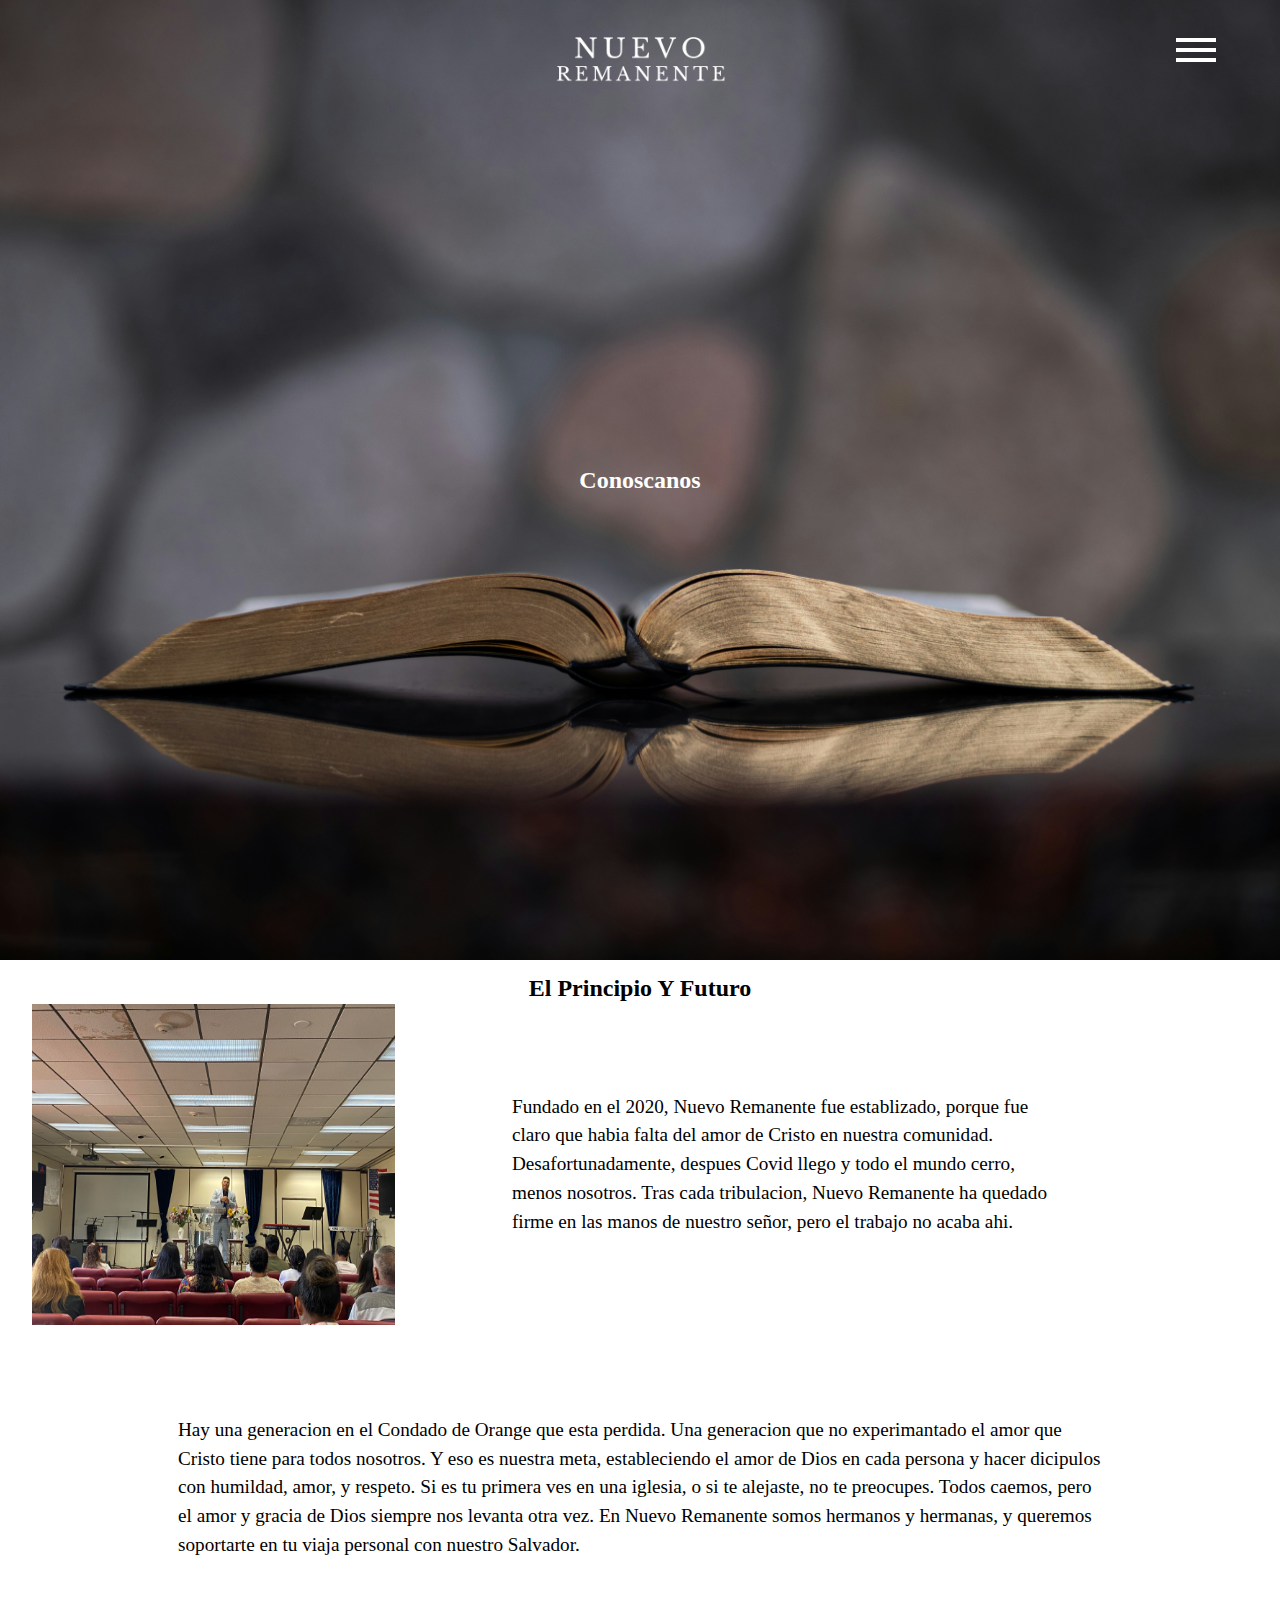
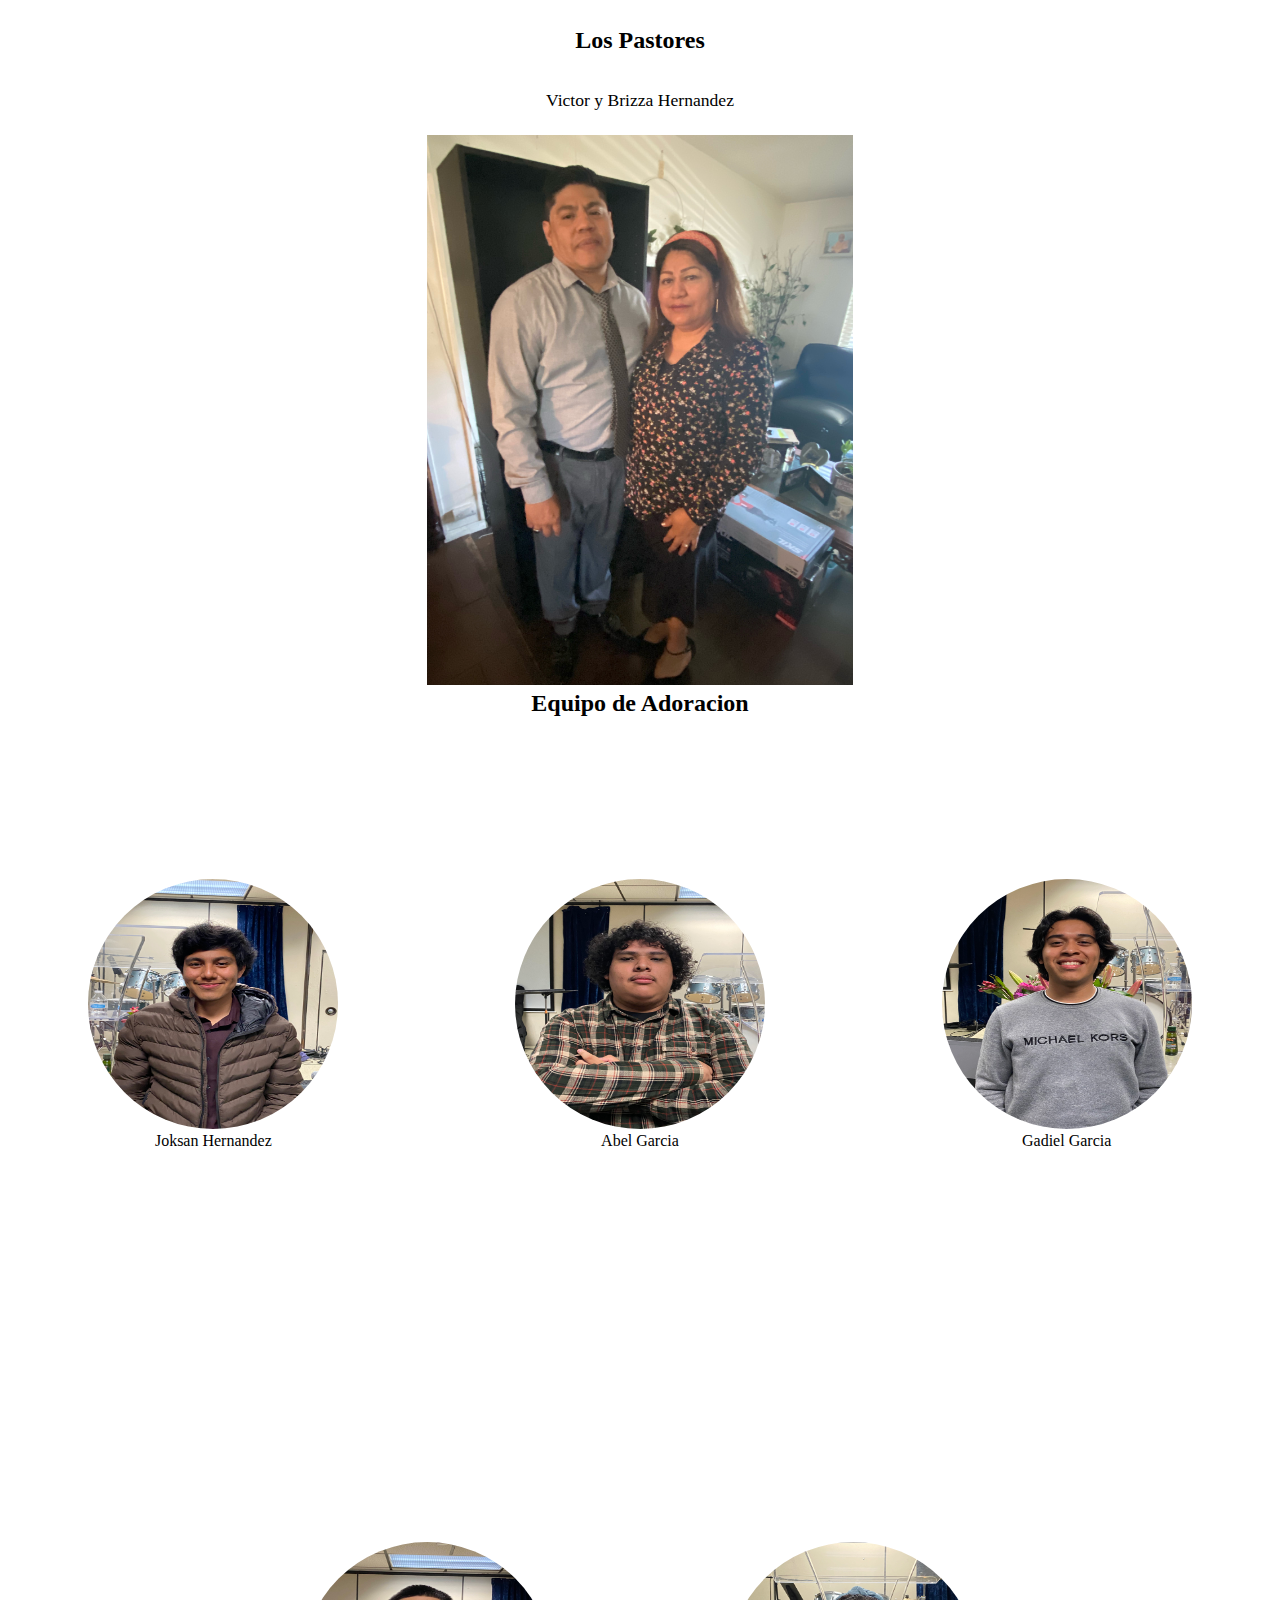
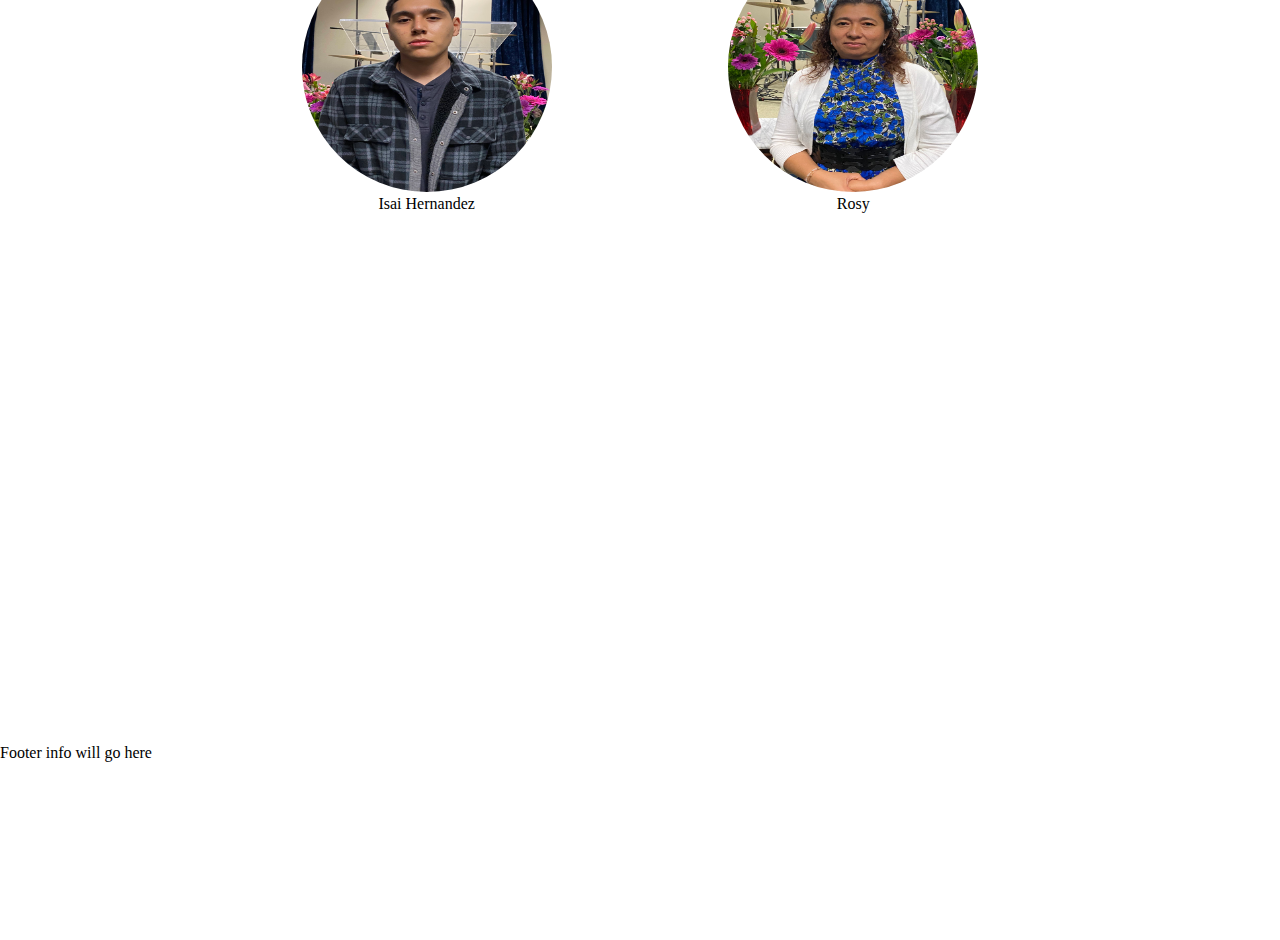
==== commit 319aa2bd: "Update about.html" ====
--- a/about.html
+++ b/about.html
@@ -25,7 +25,9 @@
             </div>
 
             <div class="navigation">
-                <div class="exit"></div>
+                <div class="exit">
+                    <img class="nav-exit" src="img/exit.png">
+                </div>
                 <nav>
                     <ul>
                         <li class="home">
@@ -33,7 +35,7 @@
                         </li>
 
                         <li class="service">
-                            <a href="#">Servicios</a>
+                            <a href="service.html">Servicios</a>
                         </li>
 
                         <li class="contact">
--- a/about.css
+++ b/about.css
@@ -222,6 +222,7 @@
 grid-column-start: 1;
 grid-column-end: 4;
 display: grid;
+grid-template-rows: repeat(2, 1fr) 2fr .5fr;
 }
 
 .intro {
@@ -229,7 +230,7 @@
 grid-column-end: 4;
 display: grid;
 grid-template-columns: repeat(3, 1fr);
-grid-template-rows: .03fr .7fr .1fr;
+grid-template-rows: .03fr .7fr .5fr;
 height: 100%;
 }
 
@@ -281,7 +282,7 @@
 grid-column-end: 4;
 display: grid;
 grid-template-columns: repeat(3, 1fr);
-grid-template-rows: repeat(2, .2fr) .5fr .5fr;
+grid-template-rows: repeat(2, .2fr) 1fr;
 height: 100%;
 }
 
@@ -299,43 +300,57 @@
 grid-row-start: 3;
 grid-row-end: 4;
 justify-self: center;
-width: 250px;
-height: 250px;
+width: 550px;
+height: 550px;
 cursor: pointer;
+margin-top: -18%;
 }
 
 .pastor-name {
 grid-column-start: 2;
 grid-column-end: 3;
 justify-self: center;
-align-self: center;
+align-self: start;
 grid-row-start: 2;
 grid-row-end: 3;
 font-size: 1.1em;
+margin-top: -7%;
 }
 
 .leva-container {
-background-color: white;
-overflow: hidden;
-filter: blur(0);
-display: flex;
-justify-content: center;
-align-items: center;
+  background-color: white;
+  justify-self: center;
+  align-self: center;
+  width: 55%;
+  height: 0;
+  overflow: hidden;
+  filter: blur(0);
+  display: flex;
+  justify-content: center;
+  align-items: center;
+}
+
+.leva-square {
+width: 100%;
+height: 100%;
+padding: 30px;
+background: radial-gradient(343px at 46.3% 47.5%, rgb(242, 242, 242) 0%, rgb(241, 241, 241) 72.9%);
 display: grid;
 grid-template-columns: repeat(3, 1fr);
 grid-template-rows: repeat(3, 1fr);
-/* padding: 30px; */
 }
 
 .leva-exit {
-cursor: pointer;
-height: 25px;
-width: 25px;
-grid-column-start: 3;
-grid-column-end: 4;
-justify-self: end;
-margin-top: -50%;
-margin-right: 5%;
+  cursor: pointer;
+  height: 25px;
+  width: 25px;
+  grid-column-start: 3;
+  grid-column-end: 4;
+  justify-self: end;
+  margin-top: 3%;
+  margin-right: 5%;
+  grid-row-start: 1;
+  grid-row-end: 1;
 }
 
 .pastor-info {
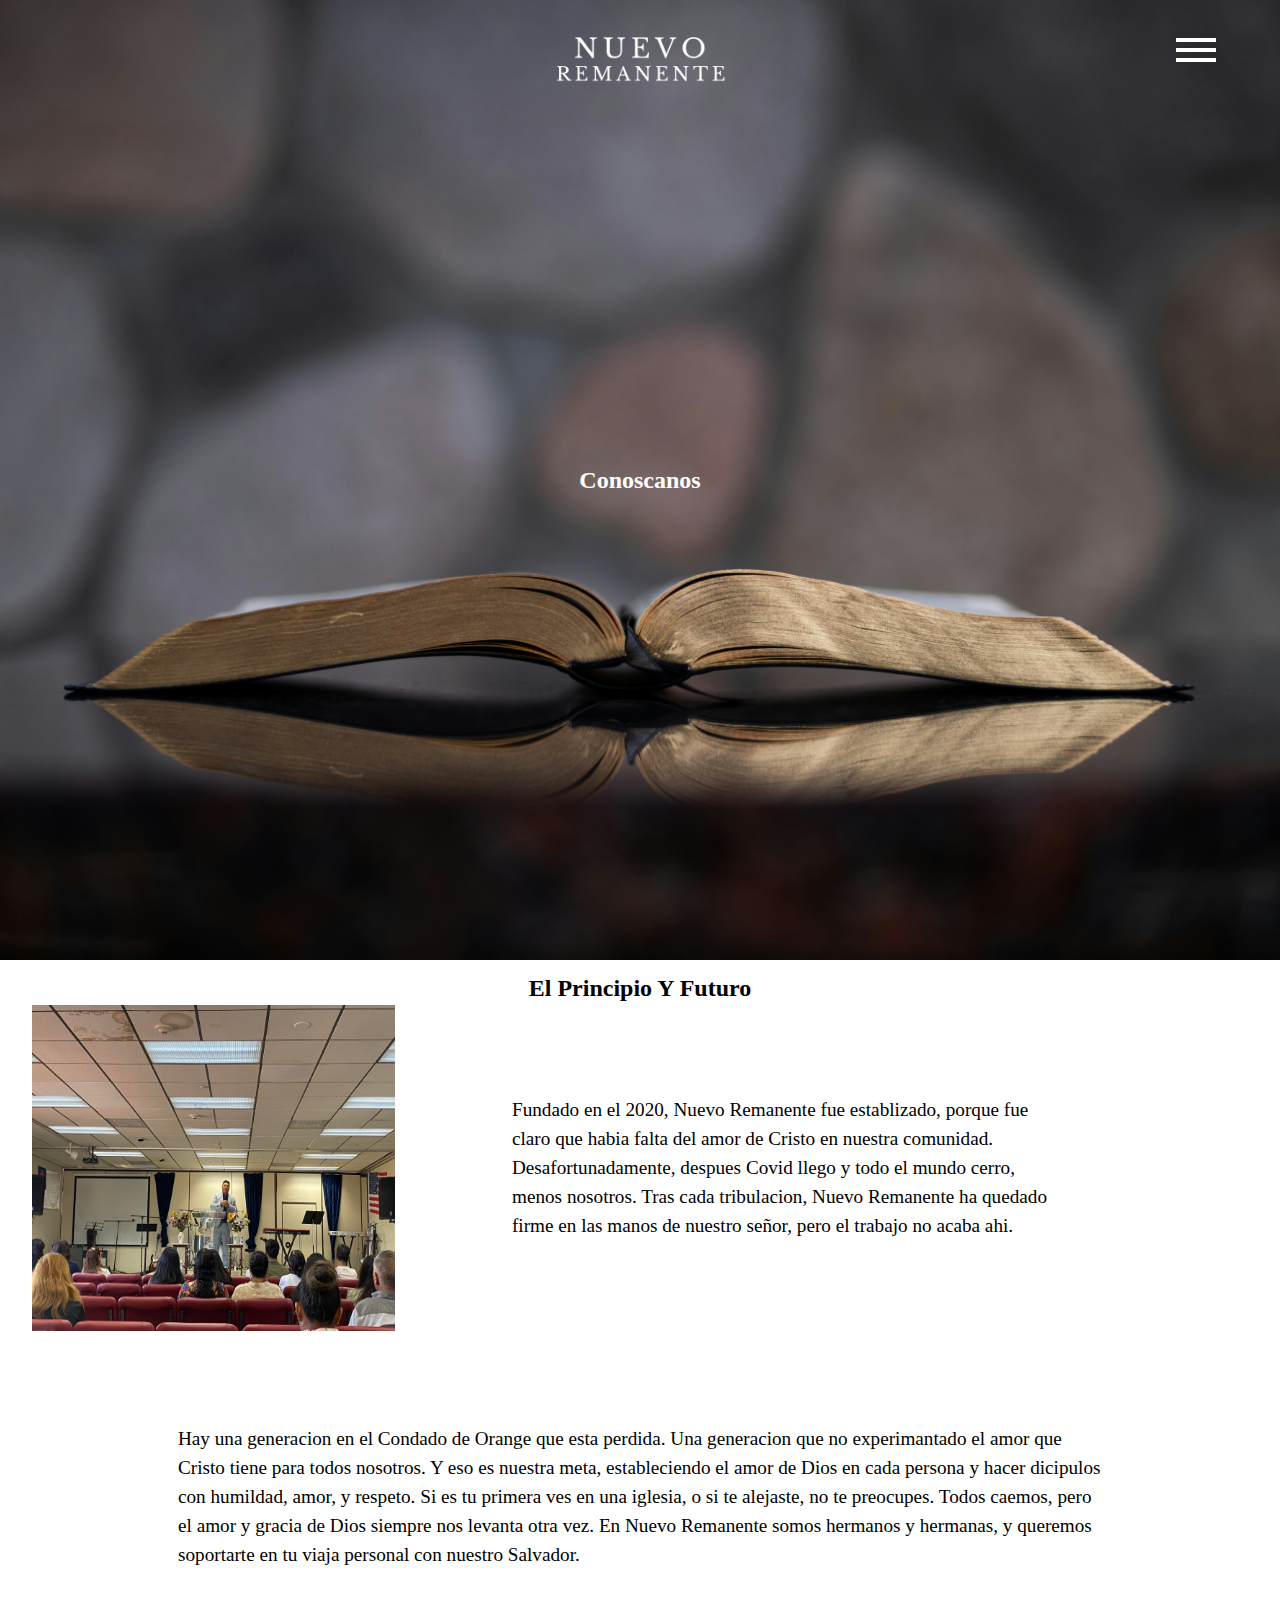
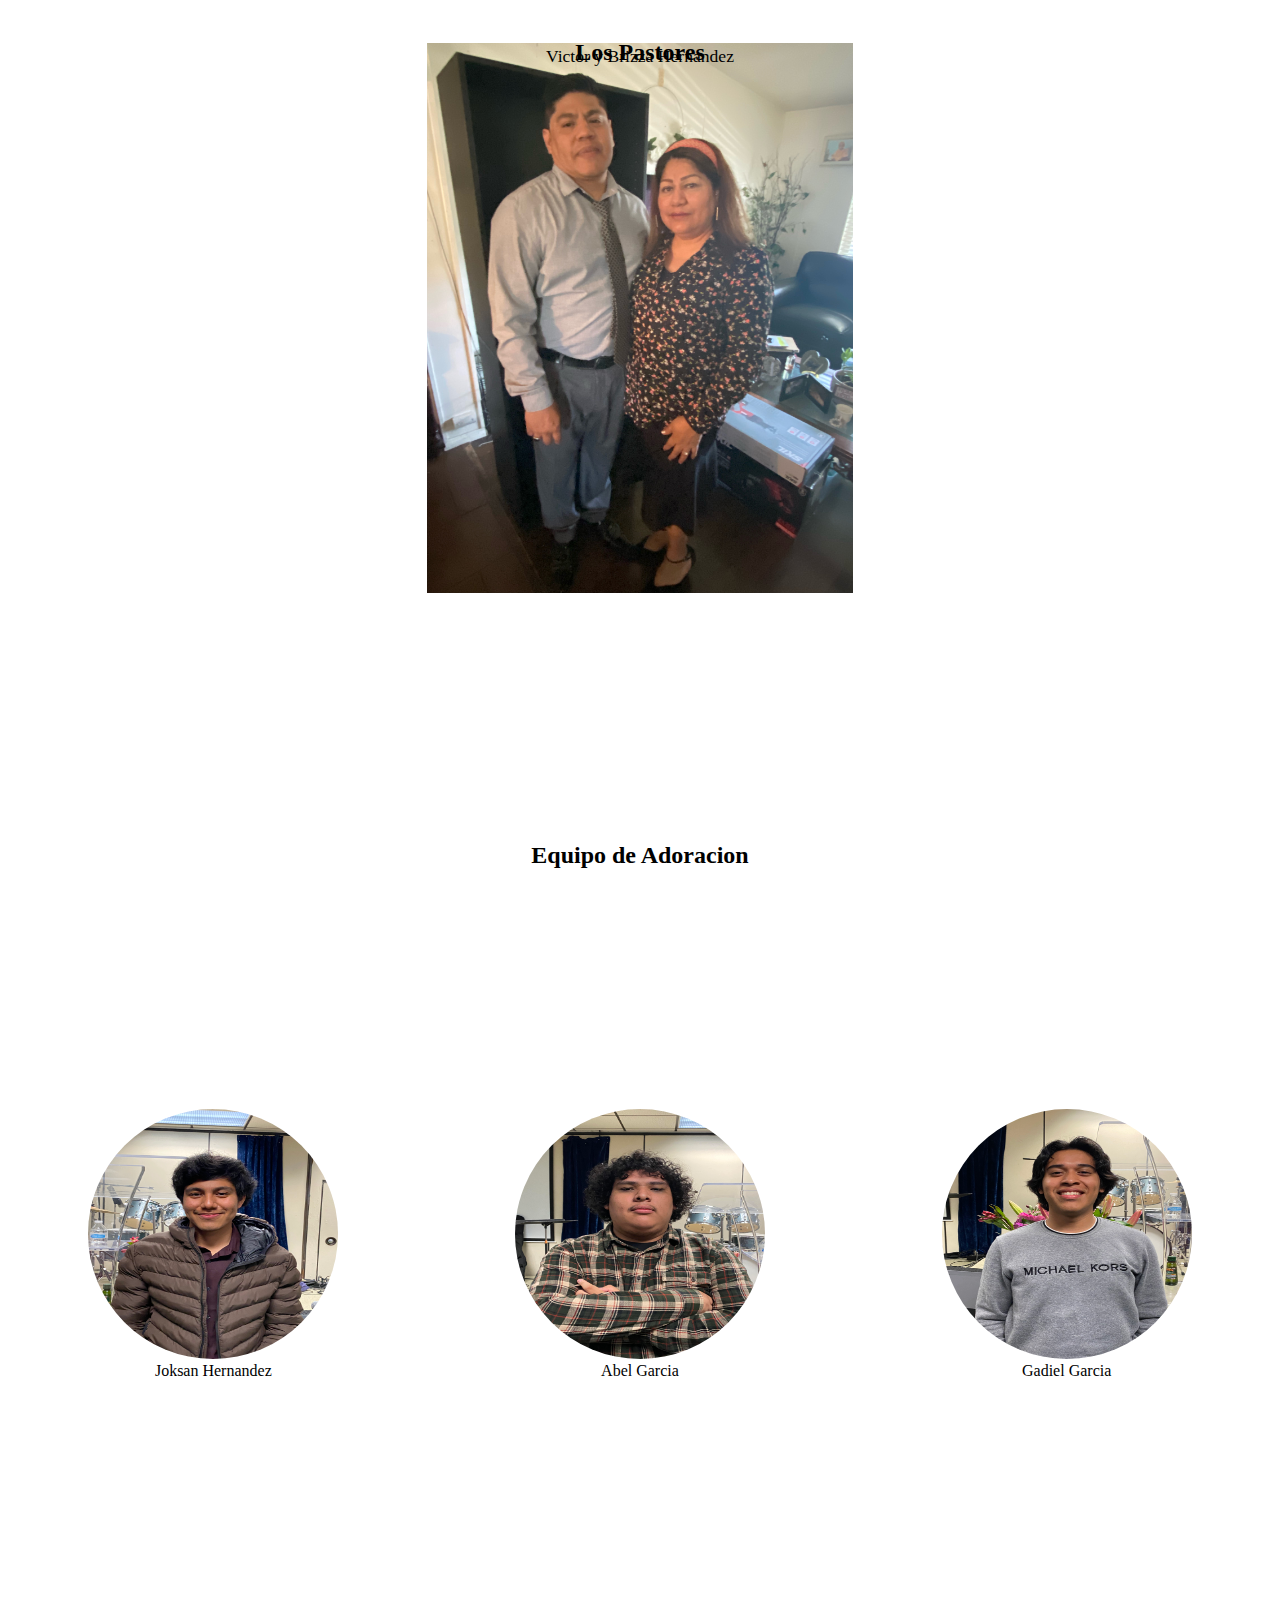
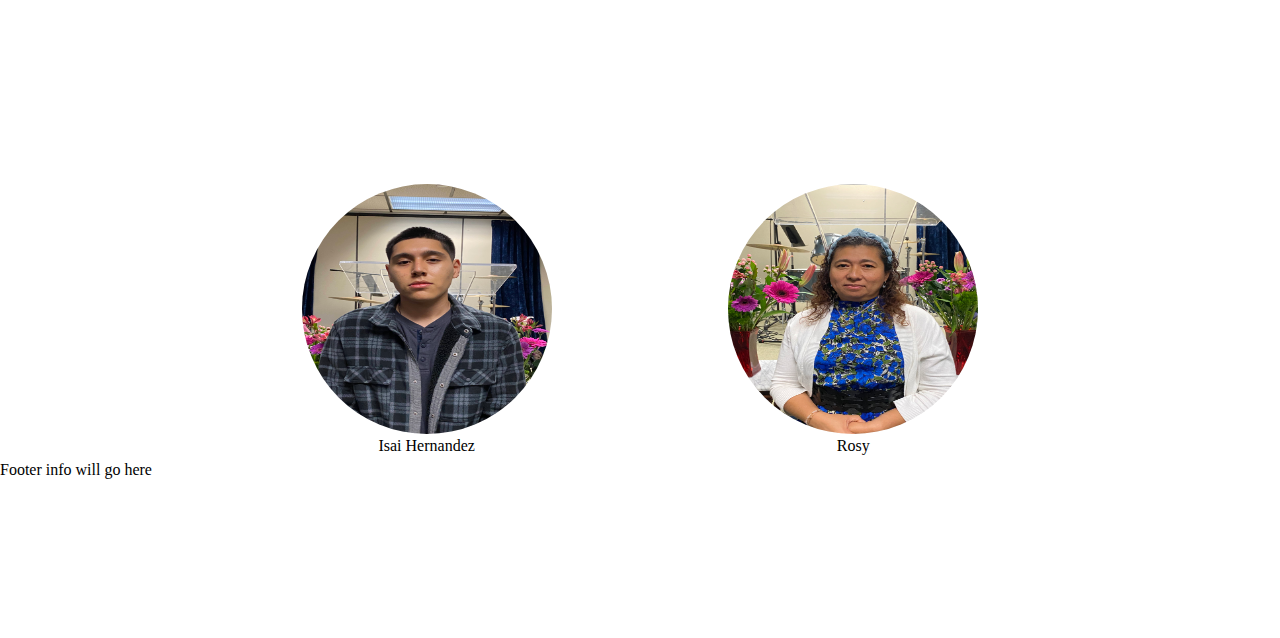
==== commit bcf0e189: "Update about.html" ====
--- a/about.html
+++ b/about.html
@@ -39,7 +39,7 @@
                         </li>
 
                         <li class="contact">
-                            <a href="#">Contactanos</a>
+                            <a href="contact.html">Contactanos</a>
                         </li>
                     </ul>
                 </nav>
--- a/about.css
+++ b/about.css
@@ -91,7 +91,7 @@
 
 .container {
 grid-column-start: 1;
-grid-column-end: 4;
+grid-column-end: 3;
 display: grid;
 grid-template-columns: repeat(3, 1fr);
 height: 100%;
@@ -143,7 +143,7 @@
     justify-self: end;
     position: absolute;
     background: linear-gradient(109.6deg, rgb(36, 45, 57) 11.2%, rgb(16, 37, 60) 51.2%, rgb(0, 0, 0) 98.6%);
-    height: 133.2%;
+    height: 149.6%;
     width: 0px;
     transition: width 0.5s ease-in-out;
   }
@@ -157,7 +157,7 @@
   .exit {
     width: 25px;
     height: 25px;
-    background-color: aqua;
+    margin: 5% 0 0 5%;
   }
 
   .exit:hover {
@@ -214,6 +214,45 @@
     animation: rotate .5s ease-in-out 1;
   }
 
+  .service {
+    display: grid;
+    grid-template-columns: 1fr;
+    height: 25%;
+  }
+
+  .sunday {
+    grid-column: 1/2;
+    grid-row: 2/3;
+    display: none;
+    justify-self: center;
+    align-self: start;
+  }
+
+  .tuesday {
+    grid-column: 1/2;
+    grid-row: 3/4;
+    display: none;
+    justify-self: center;
+    align-self: start;
+  }
+
+  .cena {
+    grid-column: 1/2;
+    grid-row: 4/5;
+    display: none;
+    justify-self: center;
+    align-self: start;
+  }
+
+  .vigil {
+    grid-column: 1/2;
+    grid-row: 5/6;
+    display: none;
+    justify-self: center;
+    align-self: start;
+  }
+
+
   /* NAV END */
 
 main {
@@ -222,7 +261,7 @@
 grid-column-start: 1;
 grid-column-end: 4;
 display: grid;
-grid-template-rows: repeat(2, 1fr) 2fr .5fr;
+grid-template-rows: repeat(2, 1fr) 2fr;
 }
 
 .intro {
@@ -251,6 +290,8 @@
 justify-self: center;
 width: 85%;
 height: 85%;
+opacity: 100;
+transition: opacity .5s ease-in-out;
 }
 
 .intro-info1 {
@@ -303,7 +344,9 @@
 width: 550px;
 height: 550px;
 cursor: pointer;
-margin-top: -18%;
+margin-top: -16%;
+opacity: 100;
+transition: opacity .5s ease-in-out;
 }
 
 .pastor-name {
@@ -382,11 +425,12 @@
 grid-column-end: 3;
 color: black;
 align-self: start;
+margin-top: 10%;
 }
 
 .joksan-info {
 grid-column: 1/2;
-align-self: center;
+align-self: end;
 justify-self: center;
 }
 
@@ -401,8 +445,10 @@
 }
 
 figure {
-align-self: center;
-justify-self: center;
+align-self: end;
+justify-self: center;
+opacity: 1;
+transition: opacity .5s ease-in-out;
 }
 
 figure:hover {
@@ -527,3 +573,6 @@
 margin-top: 3%;
 margin-right: 5%;
 }
+
+/* FOOTER */
+
